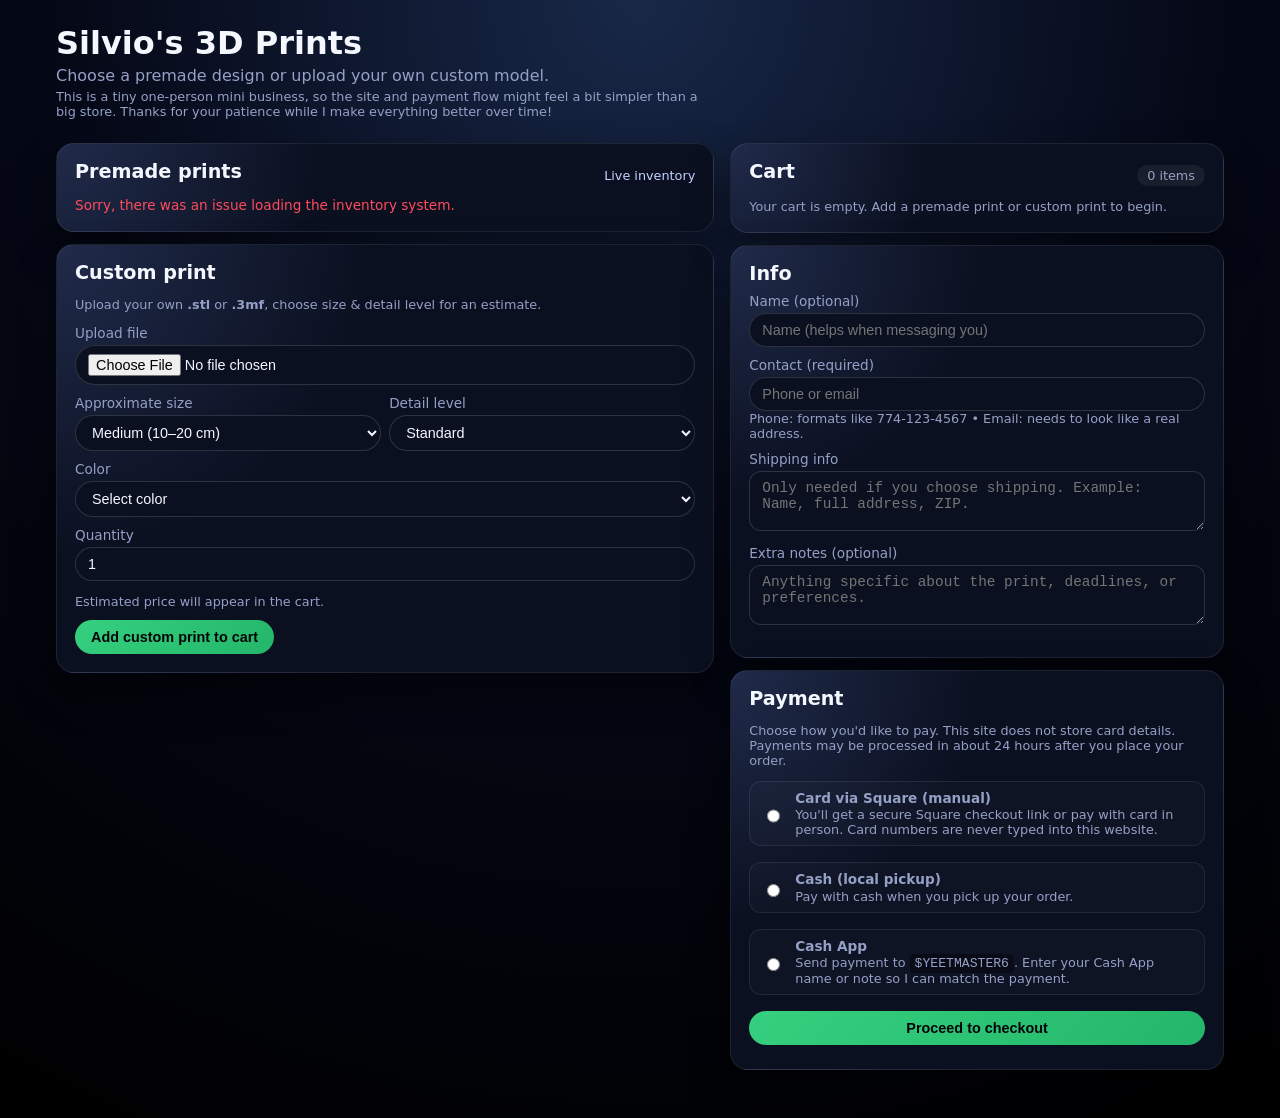
==== index.html @ 03b491e8 "Update index.html Removed card payment fields and related validation for name and contact. Updated p" ====
<!DOCTYPE html>
<html lang="en">
  <head>
    <meta charset="UTF-8" />
    <title>Silvio's 3D Prints</title>
    <meta name="viewport" content="width=device-width, initial-scale=1" />

    <style>
      :root {
        --bg: #050816;
        --bg-soft: #0b1020;
        --card: #0d1022;
        --card-soft: #151a32;
        --accent: #35d07f;
        --accent-soft: rgba(53, 208, 127, 0.15);
        --accent-strong: #24b66a;
        --danger: #ff4b5c;
        --danger-soft: rgba(255, 75, 92, 0.12);
        --text: #f5f7ff;
        --muted: #95a0c6;
        --border-soft: rgba(255, 255, 255, 0.08);
        --input-bg: #0b1020;
        --input-border: rgba(255, 255, 255, 0.14);
      }

      * {
        box-sizing: border-box;
      }

      body {
        margin: 0;
        font-family: system-ui, -apple-system, BlinkMacSystemFont, "Segoe UI",
          sans-serif;
        background: radial-gradient(circle at top, #182848 0, #050816 45%, #000 100%);
        color: var(--text);
        min-height: 100vh;
      }

      .page {
        max-width: 1200px;
        margin: 0 auto;
        padding: 24px 16px 48px;
      }

      header {
        margin-bottom: 24px;
      }

      header h1 {
        font-size: 2rem;
        margin: 0 0 4px;
      }

      header p {
        margin: 0;
        color: var(--muted);
      }

      .small-header {
        margin-top: 4px;
        max-width: 650px;
        font-size: 0.85rem;
      }

      .grid {
        display: grid;
        grid-template-columns: minmax(0, 2fr) minmax(0, 1.5fr);
        gap: 16px;
      }

      @media (max-width: 900px) {
        .grid {
          grid-template-columns: minmax(0, 1fr);
        }
      }

      .card {
        background: radial-gradient(circle at top left, #202b4a 0, #0b1020 40%);
        border-radius: 18px;
        padding: 16px 18px 18px;
        border: 1px solid var(--border-soft);
        box-shadow: 0 20px 40px rgba(0, 0, 0, 0.45);
      }

      h2 {
        margin: 0 0 8px;
        font-size: 1.2rem;
      }

      .section-title {
        margin: 12px 0 8px;
        font-size: 1.1rem;
      }

      .badge {
        display: inline-flex;
        align-items: center;
        padding: 3px 10px;
        border-radius: 999px;
        font-size: 0.7rem;
        font-weight: 600;
        letter-spacing: 0.04em;
        text-transform: uppercase;
      }

      .badge-available {
        background: rgba(39, 174, 96, 0.2);
        color: #2ecc71;
      }

      .badge-temp {
        background: rgba(241, 196, 15, 0.2);
        color: #f1c40f;
      }

      .badge-limited {
        background: rgba(155, 89, 182, 0.2);
        color: #e67eff;
      }

      .badge-unavailable {
        background: rgba(231, 76, 60, 0.2);
        color: #ff7675;
      }

      .badge-chip {
        background: rgba(255, 255, 255, 0.06);
        color: var(--muted);
      }

      .premade-list {
        display: grid;
        grid-template-columns: minmax(0, 1fr);
        gap: 12px;
      }

      .premade-card {
        background: linear-gradient(135deg, #10152a, #090d1b);
        border-radius: 16px;
        padding: 12px 14px 14px;
        border: 1px solid rgba(255, 255, 255, 0.08);
        display: grid;
        grid-template-columns: minmax(0, 1.4fr) minmax(0, 1.8fr);
        gap: 8px 16px;
      }

      @media (max-width: 700px) {
        .premade-card {
          grid-template-columns: minmax(0, 1fr);
        }
      }

      .premade-main h3 {
        margin: 0 0 4px;
      }

      .premade-price {
        font-weight: 600;
        margin-top: 2px;
      }

      .premade-note {
        font-size: 0.8rem;
        color: var(--muted);
        margin-top: 4px;
      }

      label {
        display: block;
        font-size: 0.85rem;
        margin-bottom: 4px;
        color: var(--muted);
      }

      select,
      input[type="text"],
      input[type="number"],
      input[type="file"],
      textarea {
        width: 100%;
        border-radius: 999px;
        border: 1px solid var(--input-border);
        background: var(--input-bg);
        color: var(--text);
        padding: 8px 12px;
        font-size: 0.9rem;
        outline: none;
      }

      textarea {
        border-radius: 12px;
        resize: vertical;
        min-height: 60px;
      }

      select:focus,
      input:focus,
      textarea:focus {
        border-color: var(--accent);
        box-shadow: 0 0 0 1px rgba(53, 208, 127, 0.5);
      }

      .field-row {
        margin-bottom: 10px;
      }

      .btn {
        border-radius: 999px;
        border: none;
        padding: 9px 16px;
        font-size: 0.9rem;
        font-weight: 600;
        cursor: pointer;
        display: inline-flex;
        align-items: center;
        justify-content: center;
      }

      .btn-primary {
        background: linear-gradient(135deg, var(--accent), var(--accent-strong));
        color: #020308;
      }

      .btn-primary:disabled {
        opacity: 0.4;
        cursor: default;
      }

      .btn-danger {
        background: var(--danger-soft);
        color: var(--danger);
      }

      .btn-ghost {
        background: transparent;
        color: var(--muted);
      }

      .btn-circle {
        width: 26px;
        height: 26px;
        border-radius: 999px;
        border: 1px solid rgba(255, 255, 255, 0.25);
        background: transparent;
        color: var(--text);
        font-size: 0.8rem;
        font-weight: 600;
        padding: 0;
      }

      .helper-text {
        font-size: 0.8rem;
        color: var(--muted);
      }

      .cart-card-header {
        display: flex;
        justify-content: space-between;
        align-items: center;
        margin-bottom: 8px;
      }

      .cart-count {
        font-size: 0.8rem;
        padding: 3px 10px;
        border-radius: 999px;
        background: rgba(255, 255, 255, 0.06);
        color: var(--muted);
      }

      .cart-items {
        margin-top: 4px;
        max-height: 260px;
        overflow-y: auto;
      }

      .cart-item {
        display: grid;
        grid-template-columns: minmax(0, 1.8fr) minmax(0, 1.1fr);
        gap: 4px 8px;
        padding: 6px 8px;
        border-radius: 10px;
        background: rgba(10, 16, 35, 0.8);
        margin-bottom: 6px;
      }

      .cart-item-title {
        font-size: 0.85rem;
        font-weight: 500;
      }

      .cart-item-sub {
        font-size: 0.78rem;
        color: var(--muted);
      }

      .cart-item-right {
        display: flex;
        align-items: center;
        justify-content: flex-end;
        gap: 6px;
      }

      .cart-item-price {
        font-size: 0.9rem;
        font-weight: 600;
      }

      .summary-row {
        display: flex;
        justify-content: space-between;
        margin-top: 4px;
        font-size: 0.85rem;
      }

      .summary-row.total {
        margin-top: 6px;
        font-weight: 600;
      }

      .summary-row.total span:last-child {
        font-size: 1rem;
      }

      .pill-select-group {
        display: flex;
        flex-direction: column;
        gap: 4px;
        margin-top: 4px;
      }

      .error-text {
        color: var(--danger);
        font-size: 0.85rem;
        margin-top: 6px;
      }

      .success-text {
        color: var(--accent);
        font-size: 0.85rem;
        margin-top: 6px;
      }

      .payment-options {
        display: flex;
        flex-direction: column;
        gap: 0.75rem;
        margin-top: 0.75rem;
      }

      .payment-option {
        display: flex;
        gap: 0.75rem;
        padding: 0.5rem 0.75rem;
        border-radius: 0.75rem;
        background: rgba(255, 255, 255, 0.02);
        border: 1px solid rgba(255, 255, 255, 0.08);
        cursor: pointer;
      }

      .payment-option input[type="radio"] {
        margin-top: 0.35rem;
      }

      .payment-label strong {
        display: block;
        margin-bottom: 0.1rem;
      }

      .cashapp-extra,
      .payment-extra {
        margin-top: 0.75rem;
      }

      .cashapp-extra.hidden,
      .payment-extra.hidden {
        display: none;
      }

      code {
        font-family: "SF Mono", ui-monospace, Menlo, Monaco, Consolas,
          "Liberation Mono", "Courier New", monospace;
        font-size: 0.82rem;
        padding: 2px 5px;
        border-radius: 4px;
        background: rgba(0, 0, 0, 0.4);
      }

      .two-col {
        display: grid;
        grid-template-columns: minmax(0, 1fr) minmax(0, 1fr);
        gap: 8px;
      }

      @media (max-width: 600px) {
        .two-col {
          grid-template-columns: minmax(0, 1fr);
        }
      }

      .live-inventory-note {
        font-size: 0.8rem;
        color: #c4d1ff;
      }
    </style>
  </head>
  <body>
    <div class="page">
      <header>
        <h1>Silvio's 3D Prints</h1>
        <p>Choose a premade design or upload your own custom model.</p>
        <p class="helper-text small-header">
          This is a tiny one-person mini business, so the site and payment flow
          might feel a bit simpler than a big store. Thanks for your patience
          while I make everything better over time!
        </p>
      </header>

      <div class="grid">
        <!-- LEFT: Premade + Custom -->
        <div>
          <section class="card">
            <div
              style="
                display: flex;
                justify-content: space-between;
                align-items: center;
                gap: 8px;
              "
            >
              <h2>Premade prints</h2>
              <span class="live-inventory-note">Live inventory</span>
            </div>
            <div id="premade-list" class="premade-list"></div>
            <div id="inventory-error" class="error-text" style="display: none">
              Sorry, there was an issue loading the inventory system.
            </div>
          </section>

          <section class="card" style="margin-top: 12px">
            <h2>Custom print</h2>
            <p class="helper-text">
              Upload your own <strong>.stl</strong> or <strong>.3mf</strong>,
              choose size &amp; detail level for an estimate.
            </p>

            <div class="field-row">
              <label for="custom-file">Upload file</label>
              <input type="file" id="custom-file" accept=".stl,.3mf" />
            </div>

            <div class="two-col">
              <div class="field-row">
                <label for="custom-size">Approximate size</label>
                <select id="custom-size">
                  <option value="small">Small (&lt; 10 cm)</option>
                  <option value="medium" selected>Medium (10–20 cm)</option>
                  <option value="large">Large (&gt; 20 cm)</option>
                </select>
              </div>
              <div class="field-row">
                <label for="custom-detail">Detail level</label>
                <select id="custom-detail">
                  <option value="standard" selected>Standard</option>
                  <option value="high">High</option>
                  <option value="ultra">Ultra</option>
                </select>
              </div>
            </div>

            <div class="field-row">
              <label for="custom-color">Color</label>
              <select id="custom-color">
                <option value="">Select color</option>
              </select>
            </div>

            <div class="field-row">
              <label for="custom-qty">Quantity</label>
              <input
                type="number"
                id="custom-qty"
                min="1"
                step="1"
                value="1"
              />
            </div>

            <div class="field-row">
              <span class="helper-text" id="custom-estimate-text">
                Estimated price will appear in the cart.
              </span>
            </div>

            <button id="add-custom-btn" class="btn btn-primary">
              Add custom print to cart
            </button>
          </section>
        </div>

        <!-- RIGHT: Cart + Info + Payment -->
        <div>
          <section class="card" id="cart-card">
            <div class="cart-card-header">
              <h2>Cart</h2>
              <span class="cart-count" id="cart-count">0 items</span>
            </div>

            <div id="cart-items" class="cart-items"></div>

            <div id="empty-cart-note" class="helper-text">
              Your cart is empty. Add a premade print or custom print to begin.
            </div>

            <div id="cart-summary" style="margin-top: 8px; display: none">
              <div class="summary-row">
                <span>Items subtotal</span>
                <span id="items-subtotal">$0.00</span>
              </div>

              <div class="summary-row">
                <span>Shipping estimate</span>
                <span id="shipping-estimate">$0.00</span>
              </div>

              <div class="summary-row">
                <span>Expedite fee</span>
                <span id="expedite-fee">$0.00</span>
              </div>

              <div class="summary-row total">
                <span>Total estimate</span>
                <span id="grand-total">$0.00</span>
              </div>

              <div class="pill-select-group" style="margin-top: 10px">
                <label for="shipping-choice">Shipping / pickup</label>
                <select id="shipping-choice">
                  <option value="pickup" selected>
                    Local pickup (no shipping fee)
                  </option>
                  <option value="standard">Standard shipping (estimate)</option>
                </select>

                <label for="expedite-choice" style="margin-top: 4px">
                  Expedite option
                </label>
                <select id="expedite-choice">
                  <option value="none" selected>No expedite</option>
                  <option value="priority">Priority (quicker queue)</option>
                  <option value="rush">Rush order (printed first)</option>
                </select>
              </div>
            </div>
          </section>

          <section class="card" style="margin-top: 12px" id="info-section">
            <h2>Info</h2>

            <div class="field-row">
              <label for="customer-name">Name (optional)</label>
              <input
                type="text"
                id="customer-name"
                placeholder="Name (helps when messaging you)"
              />
            </div>

            <div class="field-row">
              <label for="customer-contact">Contact (required)</label>
              <input
                type="text"
                id="customer-contact"
                placeholder="Phone or email"
              />
              <div class="helper-text">
                Phone: formats like 774-123-4567 • Email: needs to look like a
                real address.
              </div>
            </div>

            <div class="field-row">
              <label for="shipping-info">Shipping info</label>
              <textarea
                id="shipping-info"
                placeholder="Only needed if you choose shipping. Example: Name, full address, ZIP."
              ></textarea>
            </div>

            <div class="field-row">
              <label for="extra-notes">Extra notes (optional)</label>
              <textarea
                id="extra-notes"
                placeholder="Anything specific about the print, deadlines, or preferences."
              ></textarea>
            </div>
          </section>

          <section class="card" style="margin-top: 12px" id="payment-section">
            <h2>Payment</h2>
            <p class="helper-text">
              Choose how you'd like to pay. This site does not store card
              details. Payments may be processed in about 24 hours after you
              place your order.
            </p>

            <div class="payment-options">
              <label class="payment-option">
                <input type="radio" name="payment-method" value="card" />
                <div class="payment-label">
                  <strong>Card via Square (manual)</strong>
                  <div class="helper-text">
                    You'll get a secure Square checkout link or pay with card in
                    person. Card numbers are never typed into this website.
                  </div>
                </div>
              </label>

              <label class="payment-option">
                <input type="radio" name="payment-method" value="cash" />
                <div class="payment-label">
                  <strong>Cash (local pickup)</strong>
                  <div class="helper-text">
                    Pay with cash when you pick up your order.
                  </div>
                </div>
              </label>

              <label class="payment-option">
                <input type="radio" name="payment-method" value="cashapp" />
                <div class="payment-label">
                  <strong>Cash App</strong>
                  <div class="helper-text">
                    Send payment to <code id="cashapp-tag-display">$CashApp</code>.
                    Enter your Cash App name or note so I can match the
                    payment.
                  </div>
                </div>
              </label>
            </div>

            <div id="cashapp-extra" class="cashapp-extra hidden">
              <label>
                Cash App name / note
                <input
                  type="text"
                  id="cashapp-reference"
                  placeholder="@username or payment note"
                />
              </label>
            </div>

            <button
              id="submit-order-btn"
              class="btn btn-primary"
              style="margin-top: 12px; width: 100%"
            >
              Proceed to checkout
            </button>

            <div id="submit-message" class="helper-text" style="margin-top: 6px">
            </div>
          </section>
        </div>
      </div>
    </div>

    <script>
      // ---------- GLOBALS ----------
      let SHEET_ID = "";
      let INVENTORY_SHEET_NAME = "";
      let COLORS_SHEET_NAME = "";
      let ORDER_WEBHOOK_URL = "";
      let HISTORY_WEBHOOK_URL = "";
      let STOCK_WEBAPP_URL = "";
      let CASHAPP_TAG = "";

      let colorsData = [];
      let inventoryData = [];
      let cart = [];

      // Order counter per day
      function getTodayKey() {
        const d = new Date();
        const y = d.getFullYear();
        const m = String(d.getMonth() + 1).padStart(2, "0");
        const day = String(d.getDate()).padStart(2, "0");
        return `${y}${m}${day}`;
      }

      function nextOrderNumber() {
        const todayKey = getTodayKey();
        const stored = JSON.parse(
          localStorage.getItem("order_counter_state") || "{}"
        );
        let counter = 0;
        if (stored.date === todayKey) {
          counter = stored.counter || 0;
        }
        counter += 1;
        localStorage.setItem(
          "order_counter_state",
          JSON.stringify({ date: todayKey, counter })
        );
        return `${todayKey}-${String(counter).padStart(3, "0")}`;
      }

      // ---------- HELPERS ----------

      function formatCurrency(amount) {
        return `$${amount.toFixed(2)}`;
      }

      function normalizeStatus(str) {
        if (!str) return "";
        return String(str).trim().toLowerCase();
      }

      function parseSheetJSON(text) {
        const json = JSON.parse(
          text.substring(text.indexOf("{"), text.lastIndexOf("}") + 1)
        );
        return json.table.rows;
      }

      function safeNumber(v) {
        if (v == null || v === "") return null;
        const n = Number(v);
        return Number.isFinite(n) ? n : null;
      }

      // ---------- CONFIG / SHEET LOADING ----------

      async function loadConfig() {
        try {
          const res = await fetch("config.json", { cache: "no-cache" });
          if (!res.ok) throw new Error("config fetch failed");
          const cfg = await res.json();

          SHEET_ID = cfg.SHEET_ID;
          INVENTORY_SHEET_NAME = cfg.INVENTORY_SHEET_NAME;
          COLORS_SHEET_NAME = cfg.COLORS_SHEET_NAME;
          ORDER_WEBHOOK_URL = cfg.ORDER_WEBHOOK_URL;
          HISTORY_WEBHOOK_URL = cfg.HISTORY_WEBHOOK_URL;
          STOCK_WEBAPP_URL = cfg.STOCK_WEBAPP_URL || "";
          CASHAPP_TAG = cfg.CASHAPP_TAG || "$CashApp";

          const cashTagEl = document.getElementById("cashapp-tag-display");
          if (cashTagEl) cashTagEl.textContent = CASHAPP_TAG;

          console.log("Config loaded.");
        } catch (err) {
          console.error("Error loading config.json", err);
        }
      }

      async function loadColors() {
        if (!SHEET_ID || !COLORS_SHEET_NAME) return;
        try {
          const url =
            "https://docs.google.com/spreadsheets/d/" +
            encodeURIComponent(SHEET_ID) +
            "/gviz/tq?tqx=out:json&sheet=" +
            encodeURIComponent(COLORS_SHEET_NAME);

          const res = await fetch(url);
          if (!res.ok) throw new Error("colors fetch failed");
          const text = await res.text();
          const rows = parseSheetJSON(text);

          const mapped = rows
            .map((r) => {
              const c = r.c || [];
              const name = c[0]?.v ? String(c[0].v).trim() : "";
              const status = c[1]?.v ? String(c[1].v).trim() : "";
              if (!name) return null;
              const normStatus = normalizeStatus(status);
              return {
                name,
                status,
                normStatus,
              };
            })
            .filter(Boolean);

          colorsData = mapped;

          console.log("Colors from sheet:", colorsData);
        } catch (err) {
          console.error("Error loading colors sheet", err);
          colorsData = [];
        }
      }

      async function loadInventory() {
        const inventoryError = document.getElementById("inventory-error");
        if (!SHEET_ID || !INVENTORY_SHEET_NAME) return;
        try {
          inventoryError.style.display = "none";

          const url =
            "https://docs.google.com/spreadsheets/d/" +
            encodeURIComponent(SHEET_ID) +
            "/gviz/tq?tqx=out:json&sheet=" +
            encodeURIComponent(INVENTORY_SHEET_NAME);

          const res = await fetch(url);
          if (!res.ok) throw new Error("inventory fetch failed");
          const text = await res.text();
          const rows = parseSheetJSON(text);

          const mapped = rows
            .map((r) => {
              const c = r.c || [];
              const name = c[0]?.v ? String(c[0].v).trim() : "";
              const priceRaw = c[1]?.v;
              const stockRaw = c[2]?.v;
              const statusRaw = c[3]?.v ? String(c[3].v).trim() : "";
              const notes = c[4]?.v ? String(c[4].v).trim() : "";

              if (!name || priceRaw === null || priceRaw === "") {
                return null;
              }

              const price = Number(priceRaw) || 0;
              const stock = safeNumber(stockRaw);
              const statusNorm = normalizeStatus(statusRaw);

              if (statusNorm === "offshelf") return null;

              const isLimited = statusNorm === "limited";
              if (isLimited && (stock === null || stock <= 0)) {
                return null;
              }

              let availability = "available";
              if (statusNorm === "temporarily unavailable") {
                availability = "temp";
              } else if (statusNorm === "sold out") {
                availability = "unavailable";
              } else if (isLimited) {
                availability = "limited";
              }

              return {
                name,
                price,
                stock,
                status: statusRaw,
                statusNorm,
                notes,
                availability,
                isLimited,
              };
            })
            .filter(Boolean);

          inventoryData = mapped;
          console.log("Inventory from sheet:", inventoryData);

          renderPremadeCards();
        } catch (err) {
          console.error("Error loading inventory sheet", err);
          inventoryError.style.display = "block";
        }
      }

      // ---------- BUILD UI ----------

      function getBaseColorsForPremade() {
        return colorsData.filter((c) => {
          const nameNorm = c.name.trim().toLowerCase();
          if (nameNorm === "premade") return false;
          const s = c.normStatus;
          if (s === "offshelf") return false;
          return true;
        });
      }

      function getBaseColorsForCustom() {
        return colorsData.filter((c) => {
          const nameNorm = c.name.trim().toLowerCase();
          if (nameNorm === "premade") return false;
          const s = c.normStatus;
          if (s === "offshelf" || s === "sold out" || s === "unavailable")
            return false;
          return true;
        });
      }

      function renderPremadeCards() {
        const listEl = document.getElementById("premade-list");
        listEl.innerHTML = "";

        const baseColors = getBaseColorsForPremade();

        if (!inventoryData.length) {
          listEl.innerHTML =
            '<div class="helper-text">No premade items are configured yet.</div>';
          return;
        }

        inventoryData.forEach((item, index) => {
          const card = document.createElement("div");
          card.className = "premade-card";

          const left = document.createElement("div");
          left.className = "premade-main";

          const title = document.createElement("h3");
          title.textContent = item.name;
          left.appendChild(title);

          const priceEl = document.createElement("div");
          priceEl.className = "premade-price";
          priceEl.textContent = formatCurrency(item.price);
          left.appendChild(priceEl);

          const statusWrap = document.createElement("div");
          statusWrap.style.marginTop = "4px";

          const badge = document.createElement("span");
          badge.className = "badge";

          if (item.availability === "available") {
            badge.classList.add("badge-available");
            badge.textContent = "Available";
          } else if (item.availability === "temp") {
            badge.classList.add("badge-temp");
            badge.textContent = "Temporarily unavailable";
          } else if (item.availability === "limited") {
            badge.classList.add("badge-limited");
            if (item.stock != null) {
              badge.textContent = `Limited (${item.stock} in stock)`;
            } else {
              badge.textContent = "Limited";
            }
          } else {
            badge.classList.add("badge-unavailable");
            badge.textContent = "Unavailable";
          }

          statusWrap.appendChild(badge);
          left.appendChild(statusWrap);

          if (item.notes) {
            const note = document.createElement("div");
            note.className = "premade-note";
            note.textContent = item.notes;
            left.appendChild(note);
          }

          const right = document.createElement("div");

          const colorRow = document.createElement("div");
          colorRow.className = "field-row";
          const colorLabel = document.createElement("label");
          colorLabel.textContent = "Color";
          colorRow.appendChild(colorLabel);

          let colorSelect;

          if (item.isLimited) {
            colorSelect = document.createElement("select");
            colorSelect.disabled = true;
            const opt = document.createElement("option");
            opt.value = "Premade";
            opt.textContent = "Premade only";
            colorSelect.appendChild(opt);
          } else {
            colorSelect = document.createElement("select");
            const placeholder = document.createElement("option");
            placeholder.value = "";
            placeholder.textContent = "Select color";
            colorSelect.appendChild(placeholder);

            baseColors.forEach((c) => {
              const o = document.createElement("option");
              o.value = c.name;
              const norm = c.normStatus;
              let label = c.name;

              if (norm === "temporarily unavailable") {
                label += " (temp unavailable)";
              } else if (norm === "being resupplied") {
                label += " (being resupplied)";
              }

              o.textContent = label;

              if (
                norm === "sold out" ||
                norm === "unavailable" ||
                norm === "temporarily unavailable"
              ) {
                o.disabled = true;
              }

              colorSelect.appendChild(o);
            });
          }

          colorSelect.id = `premade-color-${index}`;
          colorRow.appendChild(colorSelect);
          right.appendChild(colorRow);

          const qtyRow = document.createElement("div");
          qtyRow.className = "field-row";
          const qtyLabel = document.createElement("label");
          qtyLabel.textContent = "Quantity";
          qtyRow.appendChild(qtyLabel);

          const qtyInput = document.createElement("input");
          qtyInput.type = "number";
          qtyInput.min = "1";
          qtyInput.step = "1";
          qtyInput.value = "1";
          qtyInput.id = `premade-qty-${index}`;

          qtyRow.appendChild(qtyInput);
          right.appendChild(qtyRow);

          const btnRow = document.createElement("div");
          const btn = document.createElement("button");
          btn.textContent = "Add to cart";
          btn.className = "btn btn-primary";
          btn.style.width = "100%";

          if (item.availability !== "available" && !item.isLimited) {
            btn.disabled = true;
            btn.textContent = "Unavailable";
          } else if (item.availability !== "available" && item.isLimited) {
            btn.disabled = true;
            btn.textContent = "Unavailable";
          }

          btn.addEventListener("click", () => {
            const qtyVal = Math.max(1, Number(qtyInput.value) || 1);

            let color = "Premade";
            if (!item.isLimited) {
              color = colorSelect.value || "";
              if (!color) {
                showSubmitMessage(
                  "Please choose a color for that item.",
                  true
                );
                return;
              }
            }

            addToCart(
              {
                name: item.name,
                mode: "Premade",
                color,
                price: item.price,
                maxStock: item.isLimited ? item.stock : null,
              },
              qtyVal
            );
          });

          btnRow.appendChild(btn);
          right.appendChild(btnRow);

          card.appendChild(left);
          card.appendChild(right);
          listEl.appendChild(card);
        });

        // custom colors
        const customColorSelect = document.getElementById("custom-color");
        customColorSelect.innerHTML =
          '<option value="">Select color</option>';
        getBaseColorsForCustom().forEach((c) => {
          const o = document.createElement("option");
          o.value = c.name;
          o.textContent = c.name;
          customColorSelect.appendChild(o);
        });
      }

      // ---------- CART ----------

      function addToCart(itemBase, qty) {
        qty = Math.max(1, Number(qty) || 1);

        if (itemBase.maxStock != null) {
          const existingQty = cart
            .filter(
              (c) =>
                c.name === itemBase.name &&
                c.mode === itemBase.mode &&
                c.color === itemBase.color
            )
            .reduce((sum, c) => sum + c.quantity, 0);
          const remaining = itemBase.maxStock - existingQty;
          if (remaining <= 0) {
            showSubmitMessage(
              `Sorry, "${itemBase.name}" is sold out for premade stock.`,
              true
            );
            return;
          }
          if (qty > remaining) {
            qty = remaining;
          }
        }

        const existing = cart.find(
          (c) =>
            c.name === itemBase.name &&
            c.mode === itemBase.mode &&
            c.color === itemBase.color
        );

        if (existing) {
          let newQty = existing.quantity + qty;
          if (itemBase.maxStock != null && newQty > itemBase.maxStock) {
            newQty = itemBase.maxStock;
          }
          existing.quantity = newQty;
        } else {
          cart.push({
            name: itemBase.name,
            mode: itemBase.mode,
            color: itemBase.color,
            unitPrice: itemBase.price,
            quantity: qty,
            maxStock: itemBase.maxStock,
          });
        }

        renderCart();
        showSubmitMessage("", false);
      }

      function renderCart() {
        const itemsEl = document.getElementById("cart-items");
        const countEl = document.getElementById("cart-count");
        const emptyNote = document.getElementById("empty-cart-note");
        const summaryEl = document.getElementById("cart-summary");

        itemsEl.innerHTML = "";

        if (!cart.length) {
          countEl.textContent = "0 items";
          emptyNote.style.display = "block";
          summaryEl.style.display = "none";
          updateTotals();
          return;
        }

        emptyNote.style.display = "none";
        summaryEl.style.display = "block";

        let totalItems = 0;

        cart.forEach((item, idx) => {
          totalItems += item.quantity;

          const row = document.createElement("div");
          row.className = "cart-item";

          const left = document.createElement("div");
          const title = document.createElement("div");
          title.className = "cart-item-title";
          title.textContent = item.name;

          const sub = document.createElement("div");
          sub.className = "cart-item-sub";
          sub.textContent = `${item.mode || "Premade"} / ${
            item.color || "N/A"
          }`;

          left.appendChild(title);
          left.appendChild(sub);

          const right = document.createElement("div");
          right.className = "cart-item-right";

          const minusBtn = document.createElement("button");
          minusBtn.className = "btn-circle";
          minusBtn.textContent = "–";
          minusBtn.addEventListener("click", () => {
            if (item.quantity > 1) {
              item.quantity -= 1;
            }
            renderCart();
          });

          const qty = document.createElement("span");
          qty.textContent = item.quantity;

          const plusBtn = document.createElement("button");
          plusBtn.className = "btn-circle";
          plusBtn.textContent = "+";
          plusBtn.addEventListener("click", () => {
            let newQty = item.quantity + 1;
            if (item.maxStock != null && newQty > item.maxStock) {
              newQty = item.maxStock;
            }
            item.quantity = newQty;
            renderCart();
          });

          const price = document.createElement("div");
          price.className = "cart-item-price";
          const subtotal = item.unitPrice * item.quantity;
          price.textContent = formatCurrency(subtotal);

          const removeBtn = document.createElement("button");
          removeBtn.className = "btn btn-danger";
          removeBtn.textContent = "Remove";
          removeBtn.addEventListener("click", () => {
            cart.splice(idx, 1);
            renderCart();
          });

          right.appendChild(minusBtn);
          right.appendChild(qty);
          right.appendChild(plusBtn);
          right.appendChild(price);
          right.appendChild(removeBtn);

          row.appendChild(left);
          row.appendChild(right);

          itemsEl.appendChild(row);
        });

        countEl.textContent =
          totalItems === 1 ? "1 item" : `${totalItems} items`;

        updateTotals();
      }

      function getShippingEstimate(itemsSubtotal, shippingChoice) {
        if (shippingChoice === "pickup") return 0;
        if (itemsSubtotal <= 10) return 6.0;
        if (itemsSubtotal <= 40) return 9.0;
        return 14.0;
      }

      function getExpediteFee(itemsSubtotal, expediteChoice) {
        if (expediteChoice === "priority") {
          return Math.max(5, itemsSubtotal * 0.1);
        }
        if (expediteChoice === "rush") {
          return Math.max(10, itemsSubtotal * 0.18);
        }
        return 0;
      }

      function updateTotals() {
        const itemsSubtotalEl = document.getElementById("items-subtotal");
        const shippingEl = document.getElementById("shipping-estimate");
        const expediteEl = document.getElementById("expedite-fee");
        const grandEl = document.getElementById("grand-total");

        const shippingChoice = document.getElementById("shipping-choice").value;
        const expediteChoice = document.getElementById("expedite-choice").value;

        let itemsSubtotal = 0;
        cart.forEach((item) => {
          itemsSubtotal += item.unitPrice * item.quantity;
        });

        const shippingEstimate = getShippingEstimate(
          itemsSubtotal,
          shippingChoice
        );
        const expediteFee = getExpediteFee(itemsSubtotal, expediteChoice);
        const grandTotal = itemsSubtotal + shippingEstimate + expediteFee;

        itemsSubtotalEl.textContent = formatCurrency(itemsSubtotal);
        shippingEl.textContent = formatCurrency(shippingEstimate);
        expediteEl.textContent = formatCurrency(expediteFee);
        grandEl.textContent = formatCurrency(grandTotal);
      }

      // ---------- CONTACT + PAYMENT VALIDATION ----------

      function isValidEmail(value) {
        const trimmed = value.trim();
        if (!trimmed.includes("@") || !trimmed.includes(".")) return false;
        if (trimmed.length < 6) return false;
        if (trimmed.startsWith("@")) return false;
        const re = /^[^\s@]+@[^\s@]+\.[^\s@]+$/;
        return re.test(trimmed.toLowerCase());
      }

      function isValidPhone(value) {
        const digits = value.replace(/\D/g, "");
        if (digits.length < 10 || digits.length > 11) return false;
        const forbidden = ["0000000000", "1111111111", "1234567890"];
        if (forbidden.includes(digits.slice(-10))) return false;
        return true;
      }

      function formatPhonePretty(value) {
        const digits = value.replace(/\D/g, "").slice(-10);
        if (digits.length !== 10) return value;
        const area = digits.slice(0, 3);
        const mid = digits.slice(3, 6);
        const last = digits.slice(6);
        return `(${area})-${mid}-${last}`;
      }

      function getSelectedPayment() {
        const selected = document.querySelector(
          'input[name="payment-method"]:checked'
        );
        if (!selected) return null;

        let text;
        if (selected.value === "card") {
          text = "Card via Square (manual)";
        } else if (selected.value === "cash") {
          text = "Cash (local pickup)";
        } else if (selected.value === "cashapp") {
          const ref = document
            .getElementById("cashapp-reference")
            .value.trim();
          text =
            "Cash App to " +
            CASHAPP_TAG +
            (ref ? ` (ref: ${ref})` : "");
        } else {
          text = selected.value;
        }

        return { value: selected.value, text };
      }

      function showSubmitMessage(msg, isError) {
        const el = document.getElementById("submit-message");
        if (!msg) {
          el.textContent = "";
          el.className = "helper-text";
          return;
        }
        el.textContent = msg;
        el.className = isError ? "error-text" : "success-text";
      }

      // ---------- ORDER SUBMISSION ----------

      async function sendOrderWebhook(content) {
        const payload = { content };

        async function send(url) {
          if (!url) return;
          try {
            const res = await fetch(url, {
              method: "POST",
              headers: { "Content-Type": "application/json" },
              body: JSON.stringify(payload),
            });
            if (!res.ok) {
              console.error("Webhook failed", url, await res.text());
            }
          } catch (err) {
            console.error("Webhook error", url, err);
          }
        }

        await Promise.all([
          send(ORDER_WEBHOOK_URL),
          send(HISTORY_WEBHOOK_URL),
        ]);
      }

      async function sendStockUpdateToAppsScript(stockItems) {
        if (!STOCK_WEBAPP_URL || !Array.isArray(stockItems) || !stockItems.length) {
          return;
        }
        try {
          await fetch(STOCK_WEBAPP_URL, {
            method: "POST",
            mode: "no-cors",
            body: JSON.stringify({ items: stockItems }),
          });
          console.log("[STOCK WEBAPP] Stock update sent", stockItems);
        } catch (err) {
          console.error("[STOCK WEBAPP ERROR] Failed to send stock update", err);
        }
      }

      async function handleSubmitOrder() {
        if (!cart.length) {
          showSubmitMessage("Your cart is empty.", true);
          return;
        }

        const nameInput = document.getElementById("customer-name");
        const contactInput = document.getElementById("customer-contact");
        const shippingInfoInput = document.getElementById("shipping-info");
        const notesInput = document.getElementById("extra-notes");

        const shippingChoice = document.getElementById("shipping-choice").value;
        const expediteChoice = document.getElementById("expedite-choice").value;

        let contact = contactInput.value.trim();
        if (!contact) {
          showSubmitMessage("Contact info is required (phone or email).", true);
          return;
        }

        let isEmail = isValidEmail(contact);
        let isPhone = isValidPhone(contact);

        if (!isEmail && !isPhone) {
          showSubmitMessage(
            "Contact must be a real-looking email or phone number.",
            true
          );
          return;
        }

        if (isPhone) {
          contact = formatPhonePretty(contact);
          contactInput.value = contact;
        }

        const nameText = nameInput.value.trim();

        const payment = getSelectedPayment();
        if (!payment) {
          showSubmitMessage("Please choose a payment method.", true);
          return;
        }

        if (payment.value === "card" && !nameText) {
          showSubmitMessage(
            "Name is required for card payments (for the Square invoice).",
            true
          );
          return;
        }

        if (shippingChoice === "standard") {
          const shippingText = shippingInfoInput.value.trim();
          if (!shippingText) {
            showSubmitMessage(
              "Please provide shipping info for shipping orders.",
              true
            );
            return;
          }
        }

        const cashappRefInput = document.getElementById("cashapp-reference");
        let cashappRef = cashappRefInput.value.trim();

        if (payment.value === "cashapp") {
          if (!cashappRef) {
            showSubmitMessage(
              "Please enter your Cash App name or a payment note.",
              true
            );
            return;
          }
        }

        const orderId = nextOrderNumber();

        let itemsSubtotal = 0;
        cart.forEach((item) => {
          itemsSubtotal += item.unitPrice * item.quantity;
        });
        const shippingEstimate = getShippingEstimate(
          itemsSubtotal,
          shippingChoice
        );
        const expediteFee = getExpediteFee(itemsSubtotal, expediteChoice);
        const grandTotal = itemsSubtotal + shippingEstimate + expediteFee;

        const stockItems = cart
          .filter((item) => item.mode === "Premade" && item.maxStock != null)
          .map((item) => ({
            name: item.name,
            qty: item.quantity,
          }));

        const lines = [];
        lines.push(`**New order #${orderId}**`);
        lines.push("");
        lines.push("**Items:**");
        cart.forEach((item) => {
          const subtotal = item.unitPrice * item.quantity;
          lines.push(
            `• ${item.name} (${item.mode} / ${item.color || "N/A"}) x${
              item.quantity
            } — ${formatCurrency(subtotal)}`
          );
        });
        lines.push("");
        lines.push(`Items subtotal: ${formatCurrency(itemsSubtotal)}`);
        lines.push(`Shipping estimate: ${formatCurrency(shippingEstimate)}`);
        lines.push(`Expedite fee: ${formatCurrency(expediteFee)}`);
        lines.push(`**Total estimate: ${formatCurrency(grandTotal)}**`);
        lines.push("");

        const shipText = shippingInfoInput.value.trim();
        const notesText = notesInput.value.trim();

        lines.push(`**Contact:** ${contact}`);
        if (nameText) lines.push(`**Name:** ${nameText}`);
        if (shippingChoice === "pickup") {
          lines.push("**Shipping:** Local pickup");
        } else if (shipText) {
          lines.push(`**Shipping:** ${shipText}`);
        }
        if (notesText) lines.push(`**Notes:** ${notesText}`);

        if (payment.value === "card") {
          lines.push(
            `**Payment:** Card via Square (manual) — Name: ${nameText}; Contact for Square link: ${contact}`
          );
        } else if (payment.value === "cash") {
          lines.push("**Payment:** Cash (local pickup)");
        } else if (payment.value === "cashapp") {
          lines.push(
            `**Payment:** Cash App to ${CASHAPP_TAG} — reference: ${cashappRef}`
          );
        } else {
          lines.push(`**Payment:** ${payment.text}`);
        }

        const summary = lines.join("\n");

        showSubmitMessage("Submitting order…", false);
        document.getElementById("submit-order-btn").disabled = true;

        try {
          await sendOrderWebhook(summary);
          await sendStockUpdateToAppsScript(stockItems);

          showSubmitMessage("Order submitted.", false);

          cart = [];
          renderCart();

          nameInput.value = "";
          shippingInfoInput.value = "";
          notesInput.value = "";
          cashappRefInput.value = "";
          document
            .querySelectorAll('input[name="payment-method"]')
            .forEach((r) => (r.checked = false));
          document
            .getElementById("cashapp-extra")
            .classList.add("hidden");
        } catch (err) {
          console.error("Submit error", err);
          showSubmitMessage(
            "Sorry, there was an error submitting your order.",
            true
          );
        } finally {
          document.getElementById("submit-order-btn").disabled = false;
        }
      }

      // ---------- INIT ----------

      async function init() {
        await loadConfig();
        await loadColors();
        await loadInventory();

        const paymentRadios = document.querySelectorAll(
          'input[name="payment-method"]'
        );
        const cashappExtra = document.getElementById("cashapp-extra");
        const cashappRefInput = document.getElementById("cashapp-reference");

        paymentRadios.forEach((radio) => {
          radio.addEventListener("change", () => {
            if (!radio.checked) return;

            if (radio.value === "cashapp") {
              cashappExtra.classList.remove("hidden");
            } else {
              cashappExtra.classList.add("hidden");
              cashappRefInput.value = "";
            }
          });
        });

        document
          .getElementById("shipping-choice")
          .addEventListener("change", updateTotals);
        document
          .getElementById("expedite-choice")
          .addEventListener("change", updateTotals);

        document
          .getElementById("add-custom-btn")
          .addEventListener("click", () => {
            const fileInput = document.getElementById("custom-file");
            const sizeSelect = document.getElementById("custom-size");
            const detailSelect = document.getElementById("custom-detail");
            const colorSelect = document.getElementById("custom-color");
            const qtyInput = document.getElementById("custom-qty");

            const file = fileInput.files[0];
            if (!file) {
              showSubmitMessage(
                "Please upload a file for custom prints.",
                true
              );
              return;
            }

            const color = colorSelect.value;
            if (!color) {
              showSubmitMessage(
                "Please choose a color for the custom print.",
                true
              );
              return;
            }

            let qty = Math.max(1, Number(qtyInput.value) || 1);

            let basePrice = 5;
            const size = sizeSelect.value;
            const detail = detailSelect.value;

            if (size === "medium") basePrice += 3;
            if (size === "large") basePrice += 7;

            if (detail === "high") basePrice += 2;
            if (detail === "ultra") basePrice += 5;

            const estPrice = basePrice;

            addToCart(
              {
                name: file.name,
                mode: "Custom",
                color,
                price: estPrice,
                maxStock: null,
              },
              qty
            );

            document.getElementById("custom-estimate-text").textContent =
              "Custom print estimate added to cart.";
          });

        document
          .getElementById("submit-order-btn")
          .addEventListener("click", (e) => {
            e.preventDefault();
            handleSubmitOrder();
          });

        setInterval(() => {
          loadConfig();
          loadColors();
          loadInventory();
        }, 30000);
      }

      window.addEventListener("DOMContentLoaded", init);
    </script>
  </body>
</html>
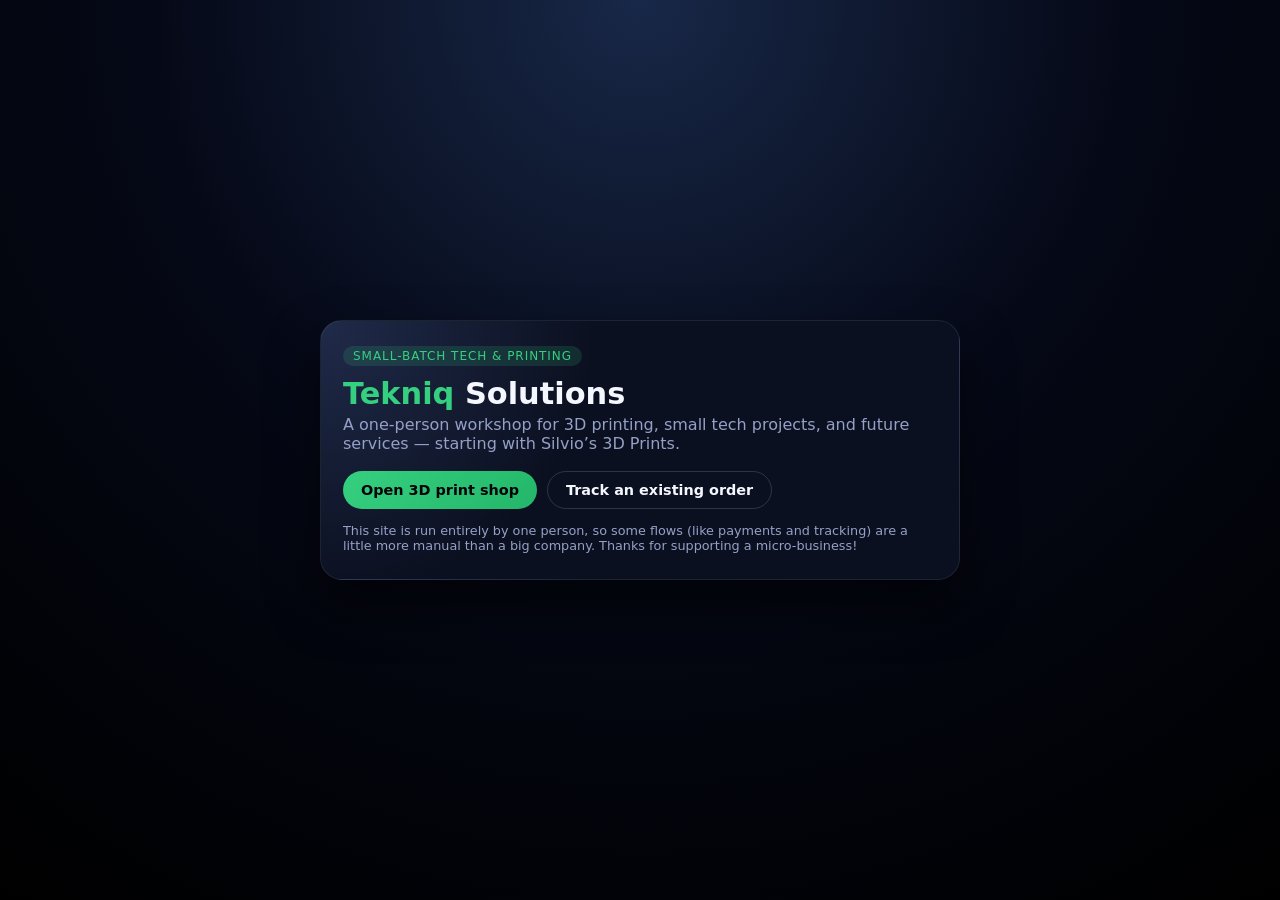
==== commit 0ad972d2: "Update index.html" ====
--- a/index.html
+++ b/index.html
@@ -2,25 +2,17 @@
 <html lang="en">
   <head>
     <meta charset="UTF-8" />
-    <title>Silvio's 3D Prints</title>
+    <title>Tekniq Solutions</title>
     <meta name="viewport" content="width=device-width, initial-scale=1" />
-
     <style>
       :root {
         --bg: #050816;
-        --bg-soft: #0b1020;
         --card: #0d1022;
-        --card-soft: #151a32;
         --accent: #35d07f;
         --accent-soft: rgba(53, 208, 127, 0.15);
-        --accent-strong: #24b66a;
-        --danger: #ff4b5c;
-        --danger-soft: rgba(255, 75, 92, 0.12);
         --text: #f5f7ff;
         --muted: #95a0c6;
         --border-soft: rgba(255, 255, 255, 0.08);
-        --input-bg: #0b1020;
-        --input-border: rgba(255, 255, 255, 0.14);
       }
 
       * {
@@ -34,1640 +26,110 @@
         background: radial-gradient(circle at top, #182848 0, #050816 45%, #000 100%);
         color: var(--text);
         min-height: 100vh;
+        display: flex;
+        align-items: center;
+        justify-content: center;
+        padding: 24px 16px;
       }
 
-      .page {
-        max-width: 1200px;
-        margin: 0 auto;
-        padding: 24px 16px 48px;
+      .shell {
+        max-width: 640px;
+        width: 100%;
+        background: radial-gradient(circle at top left, #202b4a 0, #0b1020 40%);
+        border-radius: 22px;
+        padding: 24px 22px 26px;
+        border: 1px solid var(--border-soft);
+        box-shadow: 0 24px 50px rgba(0, 0, 0, 0.5);
       }
 
-      header {
-        margin-bottom: 24px;
+      h1 {
+        margin: 0 0 4px;
+        font-size: 1.9rem;
       }
 
-      header h1 {
-        font-size: 2rem;
-        margin: 0 0 4px;
+      h1 span {
+        color: var(--accent);
       }
 
-      header p {
+      p {
         margin: 0;
-        color: var(--muted);
       }
 
-      .small-header {
+      .subtitle {
+        color: var(--muted);
         margin-top: 4px;
-        max-width: 650px;
-        font-size: 0.85rem;
       }
 
-      .grid {
-        display: grid;
-        grid-template-columns: minmax(0, 2fr) minmax(0, 1.5fr);
-        gap: 16px;
-      }
-
-      @media (max-width: 900px) {
-        .grid {
-          grid-template-columns: minmax(0, 1fr);
-        }
-      }
-
-      .card {
-        background: radial-gradient(circle at top left, #202b4a 0, #0b1020 40%);
-        border-radius: 18px;
-        padding: 16px 18px 18px;
-        border: 1px solid var(--border-soft);
-        box-shadow: 0 20px 40px rgba(0, 0, 0, 0.45);
-      }
-
-      h2 {
-        margin: 0 0 8px;
-        font-size: 1.2rem;
-      }
-
-      .section-title {
-        margin: 12px 0 8px;
-        font-size: 1.1rem;
-      }
-
-      .badge {
+      .pill {
         display: inline-flex;
         align-items: center;
         padding: 3px 10px;
         border-radius: 999px;
-        font-size: 0.7rem;
-        font-weight: 600;
-        letter-spacing: 0.04em;
+        font-size: 0.75rem;
         text-transform: uppercase;
+        letter-spacing: 0.08em;
+        background: var(--accent-soft);
+        color: var(--accent);
+        margin-bottom: 10px;
       }
 
-      .badge-available {
-        background: rgba(39, 174, 96, 0.2);
-        color: #2ecc71;
-      }
-
-      .badge-temp {
-        background: rgba(241, 196, 15, 0.2);
-        color: #f1c40f;
-      }
-
-      .badge-limited {
-        background: rgba(155, 89, 182, 0.2);
-        color: #e67eff;
-      }
-
-      .badge-unavailable {
-        background: rgba(231, 76, 60, 0.2);
-        color: #ff7675;
-      }
-
-      .badge-chip {
-        background: rgba(255, 255, 255, 0.06);
-        color: var(--muted);
-      }
-
-      .premade-list {
-        display: grid;
-        grid-template-columns: minmax(0, 1fr);
-        gap: 12px;
-      }
-
-      .premade-card {
-        background: linear-gradient(135deg, #10152a, #090d1b);
-        border-radius: 16px;
-        padding: 12px 14px 14px;
-        border: 1px solid rgba(255, 255, 255, 0.08);
-        display: grid;
-        grid-template-columns: minmax(0, 1.4fr) minmax(0, 1.8fr);
-        gap: 8px 16px;
-      }
-
-      @media (max-width: 700px) {
-        .premade-card {
-          grid-template-columns: minmax(0, 1fr);
-        }
-      }
-
-      .premade-main h3 {
-        margin: 0 0 4px;
-      }
-
-      .premade-price {
-        font-weight: 600;
-        margin-top: 2px;
-      }
-
-      .premade-note {
-        font-size: 0.8rem;
-        color: var(--muted);
-        margin-top: 4px;
-      }
-
-      label {
-        display: block;
-        font-size: 0.85rem;
-        margin-bottom: 4px;
-        color: var(--muted);
-      }
-
-      select,
-      input[type="text"],
-      input[type="number"],
-      input[type="file"],
-      textarea {
-        width: 100%;
-        border-radius: 999px;
-        border: 1px solid var(--input-border);
-        background: var(--input-bg);
-        color: var(--text);
-        padding: 8px 12px;
-        font-size: 0.9rem;
-        outline: none;
-      }
-
-      textarea {
-        border-radius: 12px;
-        resize: vertical;
-        min-height: 60px;
-      }
-
-      select:focus,
-      input:focus,
-      textarea:focus {
-        border-color: var(--accent);
-        box-shadow: 0 0 0 1px rgba(53, 208, 127, 0.5);
-      }
-
-      .field-row {
-        margin-bottom: 10px;
+      .btn-row {
+        margin-top: 18px;
+        display: flex;
+        flex-wrap: wrap;
+        gap: 10px;
       }
 
       .btn {
         border-radius: 999px;
         border: none;
-        padding: 9px 16px;
+        padding: 10px 18px;
         font-size: 0.9rem;
         font-weight: 600;
         cursor: pointer;
         display: inline-flex;
         align-items: center;
         justify-content: center;
+        text-decoration: none;
       }
 
       .btn-primary {
-        background: linear-gradient(135deg, var(--accent), var(--accent-strong));
+        background: linear-gradient(135deg, var(--accent), #24b66a);
         color: #020308;
-      }
-
-      .btn-primary:disabled {
-        opacity: 0.4;
-        cursor: default;
-      }
-
-      .btn-danger {
-        background: var(--danger-soft);
-        color: var(--danger);
       }
 
       .btn-ghost {
         background: transparent;
-        color: var(--muted);
+        color: var(--text);
+        border: 1px solid rgba(255, 255, 255, 0.15);
       }
 
-      .btn-circle {
-        width: 26px;
-        height: 26px;
-        border-radius: 999px;
-        border: 1px solid rgba(255, 255, 255, 0.25);
-        background: transparent;
-        color: var(--text);
-        font-size: 0.8rem;
-        font-weight: 600;
-        padding: 0;
-      }
-
-      .helper-text {
+      .footer-note {
+        margin-top: 14px;
         font-size: 0.8rem;
         color: var(--muted);
-      }
-
-      .cart-card-header {
-        display: flex;
-        justify-content: space-between;
-        align-items: center;
-        margin-bottom: 8px;
-      }
-
-      .cart-count {
-        font-size: 0.8rem;
-        padding: 3px 10px;
-        border-radius: 999px;
-        background: rgba(255, 255, 255, 0.06);
-        color: var(--muted);
-      }
-
-      .cart-items {
-        margin-top: 4px;
-        max-height: 260px;
-        overflow-y: auto;
-      }
-
-      .cart-item {
-        display: grid;
-        grid-template-columns: minmax(0, 1.8fr) minmax(0, 1.1fr);
-        gap: 4px 8px;
-        padding: 6px 8px;
-        border-radius: 10px;
-        background: rgba(10, 16, 35, 0.8);
-        margin-bottom: 6px;
-      }
-
-      .cart-item-title {
-        font-size: 0.85rem;
-        font-weight: 500;
-      }
-
-      .cart-item-sub {
-        font-size: 0.78rem;
-        color: var(--muted);
-      }
-
-      .cart-item-right {
-        display: flex;
-        align-items: center;
-        justify-content: flex-end;
-        gap: 6px;
-      }
-
-      .cart-item-price {
-        font-size: 0.9rem;
-        font-weight: 600;
-      }
-
-      .summary-row {
-        display: flex;
-        justify-content: space-between;
-        margin-top: 4px;
-        font-size: 0.85rem;
-      }
-
-      .summary-row.total {
-        margin-top: 6px;
-        font-weight: 600;
-      }
-
-      .summary-row.total span:last-child {
-        font-size: 1rem;
-      }
-
-      .pill-select-group {
-        display: flex;
-        flex-direction: column;
-        gap: 4px;
-        margin-top: 4px;
-      }
-
-      .error-text {
-        color: var(--danger);
-        font-size: 0.85rem;
-        margin-top: 6px;
-      }
-
-      .success-text {
-        color: var(--accent);
-        font-size: 0.85rem;
-        margin-top: 6px;
-      }
-
-      .payment-options {
-        display: flex;
-        flex-direction: column;
-        gap: 0.75rem;
-        margin-top: 0.75rem;
-      }
-
-      .payment-option {
-        display: flex;
-        gap: 0.75rem;
-        padding: 0.5rem 0.75rem;
-        border-radius: 0.75rem;
-        background: rgba(255, 255, 255, 0.02);
-        border: 1px solid rgba(255, 255, 255, 0.08);
-        cursor: pointer;
-      }
-
-      .payment-option input[type="radio"] {
-        margin-top: 0.35rem;
-      }
-
-      .payment-label strong {
-        display: block;
-        margin-bottom: 0.1rem;
-      }
-
-      .cashapp-extra,
-      .payment-extra {
-        margin-top: 0.75rem;
-      }
-
-      .cashapp-extra.hidden,
-      .payment-extra.hidden {
-        display: none;
-      }
-
-      code {
-        font-family: "SF Mono", ui-monospace, Menlo, Monaco, Consolas,
-          "Liberation Mono", "Courier New", monospace;
-        font-size: 0.82rem;
-        padding: 2px 5px;
-        border-radius: 4px;
-        background: rgba(0, 0, 0, 0.4);
-      }
-
-      .two-col {
-        display: grid;
-        grid-template-columns: minmax(0, 1fr) minmax(0, 1fr);
-        gap: 8px;
-      }
-
-      @media (max-width: 600px) {
-        .two-col {
-          grid-template-columns: minmax(0, 1fr);
-        }
-      }
-
-      .live-inventory-note {
-        font-size: 0.8rem;
-        color: #c4d1ff;
       }
     </style>
   </head>
   <body>
-    <div class="page">
-      <header>
-        <h1>Silvio's 3D Prints</h1>
-        <p>Choose a premade design or upload your own custom model.</p>
-        <p class="helper-text small-header">
-          This is a tiny one-person mini business, so the site and payment flow
-          might feel a bit simpler than a big store. Thanks for your patience
-          while I make everything better over time!
-        </p>
-      </header>
+    <div class="shell">
+      <div class="pill">Small-batch tech & printing</div>
+      <h1><span>Tekniq</span> Solutions</h1>
+      <p class="subtitle">
+        A one-person workshop for 3D printing, small tech projects, and future
+        services — starting with Silvio’s 3D Prints.
+      </p>
 
-      <div class="grid">
-        <!-- LEFT: Premade + Custom -->
-        <div>
-          <section class="card">
-            <div
-              style="
-                display: flex;
-                justify-content: space-between;
-                align-items: center;
-                gap: 8px;
-              "
-            >
-              <h2>Premade prints</h2>
-              <span class="live-inventory-note">Live inventory</span>
-            </div>
-            <div id="premade-list" class="premade-list"></div>
-            <div id="inventory-error" class="error-text" style="display: none">
-              Sorry, there was an issue loading the inventory system.
-            </div>
-          </section>
+      <div class="btn-row">
+        <a href="/prints/" class="btn btn-primary">Open 3D print shop</a>
+        <a href="/tracking/" class="btn btn-ghost">Track an existing order</a>
+      </div>
 
-          <section class="card" style="margin-top: 12px">
-            <h2>Custom print</h2>
-            <p class="helper-text">
-              Upload your own <strong>.stl</strong> or <strong>.3mf</strong>,
-              choose size &amp; detail level for an estimate.
-            </p>
-
-            <div class="field-row">
-              <label for="custom-file">Upload file</label>
-              <input type="file" id="custom-file" accept=".stl,.3mf" />
-            </div>
-
-            <div class="two-col">
-              <div class="field-row">
-                <label for="custom-size">Approximate size</label>
-                <select id="custom-size">
-                  <option value="small">Small (&lt; 10 cm)</option>
-                  <option value="medium" selected>Medium (10–20 cm)</option>
-                  <option value="large">Large (&gt; 20 cm)</option>
-                </select>
-              </div>
-              <div class="field-row">
-                <label for="custom-detail">Detail level</label>
-                <select id="custom-detail">
-                  <option value="standard" selected>Standard</option>
-                  <option value="high">High</option>
-                  <option value="ultra">Ultra</option>
-                </select>
-              </div>
-            </div>
-
-            <div class="field-row">
-              <label for="custom-color">Color</label>
-              <select id="custom-color">
-                <option value="">Select color</option>
-              </select>
-            </div>
-
-            <div class="field-row">
-              <label for="custom-qty">Quantity</label>
-              <input
-                type="number"
-                id="custom-qty"
-                min="1"
-                step="1"
-                value="1"
-              />
-            </div>
-
-            <div class="field-row">
-              <span class="helper-text" id="custom-estimate-text">
-                Estimated price will appear in the cart.
-              </span>
-            </div>
-
-            <button id="add-custom-btn" class="btn btn-primary">
-              Add custom print to cart
-            </button>
-          </section>
-        </div>
-
-        <!-- RIGHT: Cart + Info + Payment -->
-        <div>
-          <section class="card" id="cart-card">
-            <div class="cart-card-header">
-              <h2>Cart</h2>
-              <span class="cart-count" id="cart-count">0 items</span>
-            </div>
-
-            <div id="cart-items" class="cart-items"></div>
-
-            <div id="empty-cart-note" class="helper-text">
-              Your cart is empty. Add a premade print or custom print to begin.
-            </div>
-
-            <div id="cart-summary" style="margin-top: 8px; display: none">
-              <div class="summary-row">
-                <span>Items subtotal</span>
-                <span id="items-subtotal">$0.00</span>
-              </div>
-
-              <div class="summary-row">
-                <span>Shipping estimate</span>
-                <span id="shipping-estimate">$0.00</span>
-              </div>
-
-              <div class="summary-row">
-                <span>Expedite fee</span>
-                <span id="expedite-fee">$0.00</span>
-              </div>
-
-              <div class="summary-row total">
-                <span>Total estimate</span>
-                <span id="grand-total">$0.00</span>
-              </div>
-
-              <div class="pill-select-group" style="margin-top: 10px">
-                <label for="shipping-choice">Shipping / pickup</label>
-                <select id="shipping-choice">
-                  <option value="pickup" selected>
-                    Local pickup (no shipping fee)
-                  </option>
-                  <option value="standard">Standard shipping (estimate)</option>
-                </select>
-
-                <label for="expedite-choice" style="margin-top: 4px">
-                  Expedite option
-                </label>
-                <select id="expedite-choice">
-                  <option value="none" selected>No expedite</option>
-                  <option value="priority">Priority (quicker queue)</option>
-                  <option value="rush">Rush order (printed first)</option>
-                </select>
-              </div>
-            </div>
-          </section>
-
-          <section class="card" style="margin-top: 12px" id="info-section">
-            <h2>Info</h2>
-
-            <div class="field-row">
-              <label for="customer-name">Name (optional)</label>
-              <input
-                type="text"
-                id="customer-name"
-                placeholder="Name (helps when messaging you)"
-              />
-            </div>
-
-            <div class="field-row">
-              <label for="customer-contact">Contact (required)</label>
-              <input
-                type="text"
-                id="customer-contact"
-                placeholder="Phone or email"
-              />
-              <div class="helper-text">
-                Phone: formats like 774-123-4567 • Email: needs to look like a
-                real address.
-              </div>
-            </div>
-
-            <div class="field-row">
-              <label for="shipping-info">Shipping info</label>
-              <textarea
-                id="shipping-info"
-                placeholder="Only needed if you choose shipping. Example: Name, full address, ZIP."
-              ></textarea>
-            </div>
-
-            <div class="field-row">
-              <label for="extra-notes">Extra notes (optional)</label>
-              <textarea
-                id="extra-notes"
-                placeholder="Anything specific about the print, deadlines, or preferences."
-              ></textarea>
-            </div>
-          </section>
-
-          <section class="card" style="margin-top: 12px" id="payment-section">
-            <h2>Payment</h2>
-            <p class="helper-text">
-              Choose how you'd like to pay. This site does not store card
-              details. Payments may be processed in about 24 hours after you
-              place your order.
-            </p>
-
-            <div class="payment-options">
-              <label class="payment-option">
-                <input type="radio" name="payment-method" value="card" />
-                <div class="payment-label">
-                  <strong>Card via Square (manual)</strong>
-                  <div class="helper-text">
-                    You'll get a secure Square checkout link or pay with card in
-                    person. Card numbers are never typed into this website.
-                  </div>
-                </div>
-              </label>
-
-              <label class="payment-option">
-                <input type="radio" name="payment-method" value="cash" />
-                <div class="payment-label">
-                  <strong>Cash (local pickup)</strong>
-                  <div class="helper-text">
-                    Pay with cash when you pick up your order.
-                  </div>
-                </div>
-              </label>
-
-              <label class="payment-option">
-                <input type="radio" name="payment-method" value="cashapp" />
-                <div class="payment-label">
-                  <strong>Cash App</strong>
-                  <div class="helper-text">
-                    Send payment to <code id="cashapp-tag-display">$CashApp</code>.
-                    Enter your Cash App name or note so I can match the
-                    payment.
-                  </div>
-                </div>
-              </label>
-            </div>
-
-            <div id="cashapp-extra" class="cashapp-extra hidden">
-              <label>
-                Cash App name / note
-                <input
-                  type="text"
-                  id="cashapp-reference"
-                  placeholder="@username or payment note"
-                />
-              </label>
-            </div>
-
-            <button
-              id="submit-order-btn"
-              class="btn btn-primary"
-              style="margin-top: 12px; width: 100%"
-            >
-              Proceed to checkout
-            </button>
-
-            <div id="submit-message" class="helper-text" style="margin-top: 6px">
-            </div>
-          </section>
-        </div>
+      <div class="footer-note">
+        This site is run entirely by one person, so some flows (like payments
+        and tracking) are a little more manual than a big company. Thanks for
+        supporting a micro-business!
       </div>
     </div>
-
-    <script>
-      // ---------- GLOBALS ----------
-      let SHEET_ID = "";
-      let INVENTORY_SHEET_NAME = "";
-      let COLORS_SHEET_NAME = "";
-      let ORDER_WEBHOOK_URL = "";
-      let HISTORY_WEBHOOK_URL = "";
-      let STOCK_WEBAPP_URL = "";
-      let CASHAPP_TAG = "";
-
-      let colorsData = [];
-      let inventoryData = [];
-      let cart = [];
-
-      // Order counter per day
-      function getTodayKey() {
-        const d = new Date();
-        const y = d.getFullYear();
-        const m = String(d.getMonth() + 1).padStart(2, "0");
-        const day = String(d.getDate()).padStart(2, "0");
-        return `${y}${m}${day}`;
-      }
-
-      function nextOrderNumber() {
-        const todayKey = getTodayKey();
-        const stored = JSON.parse(
-          localStorage.getItem("order_counter_state") || "{}"
-        );
-        let counter = 0;
-        if (stored.date === todayKey) {
-          counter = stored.counter || 0;
-        }
-        counter += 1;
-        localStorage.setItem(
-          "order_counter_state",
-          JSON.stringify({ date: todayKey, counter })
-        );
-        return `${todayKey}-${String(counter).padStart(3, "0")}`;
-      }
-
-      // ---------- HELPERS ----------
-
-      function formatCurrency(amount) {
-        return `$${amount.toFixed(2)}`;
-      }
-
-      function normalizeStatus(str) {
-        if (!str) return "";
-        return String(str).trim().toLowerCase();
-      }
-
-      function parseSheetJSON(text) {
-        const json = JSON.parse(
-          text.substring(text.indexOf("{"), text.lastIndexOf("}") + 1)
-        );
-        return json.table.rows;
-      }
-
-      function safeNumber(v) {
-        if (v == null || v === "") return null;
-        const n = Number(v);
-        return Number.isFinite(n) ? n : null;
-      }
-
-      // ---------- CONFIG / SHEET LOADING ----------
-
-      async function loadConfig() {
-        try {
-          const res = await fetch("config.json", { cache: "no-cache" });
-          if (!res.ok) throw new Error("config fetch failed");
-          const cfg = await res.json();
-
-          SHEET_ID = cfg.SHEET_ID;
-          INVENTORY_SHEET_NAME = cfg.INVENTORY_SHEET_NAME;
-          COLORS_SHEET_NAME = cfg.COLORS_SHEET_NAME;
-          ORDER_WEBHOOK_URL = cfg.ORDER_WEBHOOK_URL;
-          HISTORY_WEBHOOK_URL = cfg.HISTORY_WEBHOOK_URL;
-          STOCK_WEBAPP_URL = cfg.STOCK_WEBAPP_URL || "";
-          CASHAPP_TAG = cfg.CASHAPP_TAG || "$CashApp";
-
-          const cashTagEl = document.getElementById("cashapp-tag-display");
-          if (cashTagEl) cashTagEl.textContent = CASHAPP_TAG;
-
-          console.log("Config loaded.");
-        } catch (err) {
-          console.error("Error loading config.json", err);
-        }
-      }
-
-      async function loadColors() {
-        if (!SHEET_ID || !COLORS_SHEET_NAME) return;
-        try {
-          const url =
-            "https://docs.google.com/spreadsheets/d/" +
-            encodeURIComponent(SHEET_ID) +
-            "/gviz/tq?tqx=out:json&sheet=" +
-            encodeURIComponent(COLORS_SHEET_NAME);
-
-          const res = await fetch(url);
-          if (!res.ok) throw new Error("colors fetch failed");
-          const text = await res.text();
-          const rows = parseSheetJSON(text);
-
-          const mapped = rows
-            .map((r) => {
-              const c = r.c || [];
-              const name = c[0]?.v ? String(c[0].v).trim() : "";
-              const status = c[1]?.v ? String(c[1].v).trim() : "";
-              if (!name) return null;
-              const normStatus = normalizeStatus(status);
-              return {
-                name,
-                status,
-                normStatus,
-              };
-            })
-            .filter(Boolean);
-
-          colorsData = mapped;
-
-          console.log("Colors from sheet:", colorsData);
-        } catch (err) {
-          console.error("Error loading colors sheet", err);
-          colorsData = [];
-        }
-      }
-
-      async function loadInventory() {
-        const inventoryError = document.getElementById("inventory-error");
-        if (!SHEET_ID || !INVENTORY_SHEET_NAME) return;
-        try {
-          inventoryError.style.display = "none";
-
-          const url =
-            "https://docs.google.com/spreadsheets/d/" +
-            encodeURIComponent(SHEET_ID) +
-            "/gviz/tq?tqx=out:json&sheet=" +
-            encodeURIComponent(INVENTORY_SHEET_NAME);
-
-          const res = await fetch(url);
-          if (!res.ok) throw new Error("inventory fetch failed");
-          const text = await res.text();
-          const rows = parseSheetJSON(text);
-
-          const mapped = rows
-            .map((r) => {
-              const c = r.c || [];
-              const name = c[0]?.v ? String(c[0].v).trim() : "";
-              const priceRaw = c[1]?.v;
-              const stockRaw = c[2]?.v;
-              const statusRaw = c[3]?.v ? String(c[3].v).trim() : "";
-              const notes = c[4]?.v ? String(c[4].v).trim() : "";
-
-              if (!name || priceRaw === null || priceRaw === "") {
-                return null;
-              }
-
-              const price = Number(priceRaw) || 0;
-              const stock = safeNumber(stockRaw);
-              const statusNorm = normalizeStatus(statusRaw);
-
-              if (statusNorm === "offshelf") return null;
-
-              const isLimited = statusNorm === "limited";
-              if (isLimited && (stock === null || stock <= 0)) {
-                return null;
-              }
-
-              let availability = "available";
-              if (statusNorm === "temporarily unavailable") {
-                availability = "temp";
-              } else if (statusNorm === "sold out") {
-                availability = "unavailable";
-              } else if (isLimited) {
-                availability = "limited";
-              }
-
-              return {
-                name,
-                price,
-                stock,
-                status: statusRaw,
-                statusNorm,
-                notes,
-                availability,
-                isLimited,
-              };
-            })
-            .filter(Boolean);
-
-          inventoryData = mapped;
-          console.log("Inventory from sheet:", inventoryData);
-
-          renderPremadeCards();
-        } catch (err) {
-          console.error("Error loading inventory sheet", err);
-          inventoryError.style.display = "block";
-        }
-      }
-
-      // ---------- BUILD UI ----------
-
-      function getBaseColorsForPremade() {
-        return colorsData.filter((c) => {
-          const nameNorm = c.name.trim().toLowerCase();
-          if (nameNorm === "premade") return false;
-          const s = c.normStatus;
-          if (s === "offshelf") return false;
-          return true;
-        });
-      }
-
-      function getBaseColorsForCustom() {
-        return colorsData.filter((c) => {
-          const nameNorm = c.name.trim().toLowerCase();
-          if (nameNorm === "premade") return false;
-          const s = c.normStatus;
-          if (s === "offshelf" || s === "sold out" || s === "unavailable")
-            return false;
-          return true;
-        });
-      }
-
-      function renderPremadeCards() {
-        const listEl = document.getElementById("premade-list");
-        listEl.innerHTML = "";
-
-        const baseColors = getBaseColorsForPremade();
-
-        if (!inventoryData.length) {
-          listEl.innerHTML =
-            '<div class="helper-text">No premade items are configured yet.</div>';
-          return;
-        }
-
-        inventoryData.forEach((item, index) => {
-          const card = document.createElement("div");
-          card.className = "premade-card";
-
-          const left = document.createElement("div");
-          left.className = "premade-main";
-
-          const title = document.createElement("h3");
-          title.textContent = item.name;
-          left.appendChild(title);
-
-          const priceEl = document.createElement("div");
-          priceEl.className = "premade-price";
-          priceEl.textContent = formatCurrency(item.price);
-          left.appendChild(priceEl);
-
-          const statusWrap = document.createElement("div");
-          statusWrap.style.marginTop = "4px";
-
-          const badge = document.createElement("span");
-          badge.className = "badge";
-
-          if (item.availability === "available") {
-            badge.classList.add("badge-available");
-            badge.textContent = "Available";
-          } else if (item.availability === "temp") {
-            badge.classList.add("badge-temp");
-            badge.textContent = "Temporarily unavailable";
-          } else if (item.availability === "limited") {
-            badge.classList.add("badge-limited");
-            if (item.stock != null) {
-              badge.textContent = `Limited (${item.stock} in stock)`;
-            } else {
-              badge.textContent = "Limited";
-            }
-          } else {
-            badge.classList.add("badge-unavailable");
-            badge.textContent = "Unavailable";
-          }
-
-          statusWrap.appendChild(badge);
-          left.appendChild(statusWrap);
-
-          if (item.notes) {
-            const note = document.createElement("div");
-            note.className = "premade-note";
-            note.textContent = item.notes;
-            left.appendChild(note);
-          }
-
-          const right = document.createElement("div");
-
-          const colorRow = document.createElement("div");
-          colorRow.className = "field-row";
-          const colorLabel = document.createElement("label");
-          colorLabel.textContent = "Color";
-          colorRow.appendChild(colorLabel);
-
-          let colorSelect;
-
-          if (item.isLimited) {
-            colorSelect = document.createElement("select");
-            colorSelect.disabled = true;
-            const opt = document.createElement("option");
-            opt.value = "Premade";
-            opt.textContent = "Premade only";
-            colorSelect.appendChild(opt);
-          } else {
-            colorSelect = document.createElement("select");
-            const placeholder = document.createElement("option");
-            placeholder.value = "";
-            placeholder.textContent = "Select color";
-            colorSelect.appendChild(placeholder);
-
-            baseColors.forEach((c) => {
-              const o = document.createElement("option");
-              o.value = c.name;
-              const norm = c.normStatus;
-              let label = c.name;
-
-              if (norm === "temporarily unavailable") {
-                label += " (temp unavailable)";
-              } else if (norm === "being resupplied") {
-                label += " (being resupplied)";
-              }
-
-              o.textContent = label;
-
-              if (
-                norm === "sold out" ||
-                norm === "unavailable" ||
-                norm === "temporarily unavailable"
-              ) {
-                o.disabled = true;
-              }
-
-              colorSelect.appendChild(o);
-            });
-          }
-
-          colorSelect.id = `premade-color-${index}`;
-          colorRow.appendChild(colorSelect);
-          right.appendChild(colorRow);
-
-          const qtyRow = document.createElement("div");
-          qtyRow.className = "field-row";
-          const qtyLabel = document.createElement("label");
-          qtyLabel.textContent = "Quantity";
-          qtyRow.appendChild(qtyLabel);
-
-          const qtyInput = document.createElement("input");
-          qtyInput.type = "number";
-          qtyInput.min = "1";
-          qtyInput.step = "1";
-          qtyInput.value = "1";
-          qtyInput.id = `premade-qty-${index}`;
-
-          qtyRow.appendChild(qtyInput);
-          right.appendChild(qtyRow);
-
-          const btnRow = document.createElement("div");
-          const btn = document.createElement("button");
-          btn.textContent = "Add to cart";
-          btn.className = "btn btn-primary";
-          btn.style.width = "100%";
-
-          if (item.availability !== "available" && !item.isLimited) {
-            btn.disabled = true;
-            btn.textContent = "Unavailable";
-          } else if (item.availability !== "available" && item.isLimited) {
-            btn.disabled = true;
-            btn.textContent = "Unavailable";
-          }
-
-          btn.addEventListener("click", () => {
-            const qtyVal = Math.max(1, Number(qtyInput.value) || 1);
-
-            let color = "Premade";
-            if (!item.isLimited) {
-              color = colorSelect.value || "";
-              if (!color) {
-                showSubmitMessage(
-                  "Please choose a color for that item.",
-                  true
-                );
-                return;
-              }
-            }
-
-            addToCart(
-              {
-                name: item.name,
-                mode: "Premade",
-                color,
-                price: item.price,
-                maxStock: item.isLimited ? item.stock : null,
-              },
-              qtyVal
-            );
-          });
-
-          btnRow.appendChild(btn);
-          right.appendChild(btnRow);
-
-          card.appendChild(left);
-          card.appendChild(right);
-          listEl.appendChild(card);
-        });
-
-        // custom colors
-        const customColorSelect = document.getElementById("custom-color");
-        customColorSelect.innerHTML =
-          '<option value="">Select color</option>';
-        getBaseColorsForCustom().forEach((c) => {
-          const o = document.createElement("option");
-          o.value = c.name;
-          o.textContent = c.name;
-          customColorSelect.appendChild(o);
-        });
-      }
-
-      // ---------- CART ----------
-
-      function addToCart(itemBase, qty) {
-        qty = Math.max(1, Number(qty) || 1);
-
-        if (itemBase.maxStock != null) {
-          const existingQty = cart
-            .filter(
-              (c) =>
-                c.name === itemBase.name &&
-                c.mode === itemBase.mode &&
-                c.color === itemBase.color
-            )
-            .reduce((sum, c) => sum + c.quantity, 0);
-          const remaining = itemBase.maxStock - existingQty;
-          if (remaining <= 0) {
-            showSubmitMessage(
-              `Sorry, "${itemBase.name}" is sold out for premade stock.`,
-              true
-            );
-            return;
-          }
-          if (qty > remaining) {
-            qty = remaining;
-          }
-        }
-
-        const existing = cart.find(
-          (c) =>
-            c.name === itemBase.name &&
-            c.mode === itemBase.mode &&
-            c.color === itemBase.color
-        );
-
-        if (existing) {
-          let newQty = existing.quantity + qty;
-          if (itemBase.maxStock != null && newQty > itemBase.maxStock) {
-            newQty = itemBase.maxStock;
-          }
-          existing.quantity = newQty;
-        } else {
-          cart.push({
-            name: itemBase.name,
-            mode: itemBase.mode,
-            color: itemBase.color,
-            unitPrice: itemBase.price,
-            quantity: qty,
-            maxStock: itemBase.maxStock,
-          });
-        }
-
-        renderCart();
-        showSubmitMessage("", false);
-      }
-
-      function renderCart() {
-        const itemsEl = document.getElementById("cart-items");
-        const countEl = document.getElementById("cart-count");
-        const emptyNote = document.getElementById("empty-cart-note");
-        const summaryEl = document.getElementById("cart-summary");
-
-        itemsEl.innerHTML = "";
-
-        if (!cart.length) {
-          countEl.textContent = "0 items";
-          emptyNote.style.display = "block";
-          summaryEl.style.display = "none";
-          updateTotals();
-          return;
-        }
-
-        emptyNote.style.display = "none";
-        summaryEl.style.display = "block";
-
-        let totalItems = 0;
-
-        cart.forEach((item, idx) => {
-          totalItems += item.quantity;
-
-          const row = document.createElement("div");
-          row.className = "cart-item";
-
-          const left = document.createElement("div");
-          const title = document.createElement("div");
-          title.className = "cart-item-title";
-          title.textContent = item.name;
-
-          const sub = document.createElement("div");
-          sub.className = "cart-item-sub";
-          sub.textContent = `${item.mode || "Premade"} / ${
-            item.color || "N/A"
-          }`;
-
-          left.appendChild(title);
-          left.appendChild(sub);
-
-          const right = document.createElement("div");
-          right.className = "cart-item-right";
-
-          const minusBtn = document.createElement("button");
-          minusBtn.className = "btn-circle";
-          minusBtn.textContent = "–";
-          minusBtn.addEventListener("click", () => {
-            if (item.quantity > 1) {
-              item.quantity -= 1;
-            }
-            renderCart();
-          });
-
-          const qty = document.createElement("span");
-          qty.textContent = item.quantity;
-
-          const plusBtn = document.createElement("button");
-          plusBtn.className = "btn-circle";
-          plusBtn.textContent = "+";
-          plusBtn.addEventListener("click", () => {
-            let newQty = item.quantity + 1;
-            if (item.maxStock != null && newQty > item.maxStock) {
-              newQty = item.maxStock;
-            }
-            item.quantity = newQty;
-            renderCart();
-          });
-
-          const price = document.createElement("div");
-          price.className = "cart-item-price";
-          const subtotal = item.unitPrice * item.quantity;
-          price.textContent = formatCurrency(subtotal);
-
-          const removeBtn = document.createElement("button");
-          removeBtn.className = "btn btn-danger";
-          removeBtn.textContent = "Remove";
-          removeBtn.addEventListener("click", () => {
-            cart.splice(idx, 1);
-            renderCart();
-          });
-
-          right.appendChild(minusBtn);
-          right.appendChild(qty);
-          right.appendChild(plusBtn);
-          right.appendChild(price);
-          right.appendChild(removeBtn);
-
-          row.appendChild(left);
-          row.appendChild(right);
-
-          itemsEl.appendChild(row);
-        });
-
-        countEl.textContent =
-          totalItems === 1 ? "1 item" : `${totalItems} items`;
-
-        updateTotals();
-      }
-
-      function getShippingEstimate(itemsSubtotal, shippingChoice) {
-        if (shippingChoice === "pickup") return 0;
-        if (itemsSubtotal <= 10) return 6.0;
-        if (itemsSubtotal <= 40) return 9.0;
-        return 14.0;
-      }
-
-      function getExpediteFee(itemsSubtotal, expediteChoice) {
-        if (expediteChoice === "priority") {
-          return Math.max(5, itemsSubtotal * 0.1);
-        }
-        if (expediteChoice === "rush") {
-          return Math.max(10, itemsSubtotal * 0.18);
-        }
-        return 0;
-      }
-
-      function updateTotals() {
-        const itemsSubtotalEl = document.getElementById("items-subtotal");
-        const shippingEl = document.getElementById("shipping-estimate");
-        const expediteEl = document.getElementById("expedite-fee");
-        const grandEl = document.getElementById("grand-total");
-
-        const shippingChoice = document.getElementById("shipping-choice").value;
-        const expediteChoice = document.getElementById("expedite-choice").value;
-
-        let itemsSubtotal = 0;
-        cart.forEach((item) => {
-          itemsSubtotal += item.unitPrice * item.quantity;
-        });
-
-        const shippingEstimate = getShippingEstimate(
-          itemsSubtotal,
-          shippingChoice
-        );
-        const expediteFee = getExpediteFee(itemsSubtotal, expediteChoice);
-        const grandTotal = itemsSubtotal + shippingEstimate + expediteFee;
-
-        itemsSubtotalEl.textContent = formatCurrency(itemsSubtotal);
-        shippingEl.textContent = formatCurrency(shippingEstimate);
-        expediteEl.textContent = formatCurrency(expediteFee);
-        grandEl.textContent = formatCurrency(grandTotal);
-      }
-
-      // ---------- CONTACT + PAYMENT VALIDATION ----------
-
-      function isValidEmail(value) {
-        const trimmed = value.trim();
-        if (!trimmed.includes("@") || !trimmed.includes(".")) return false;
-        if (trimmed.length < 6) return false;
-        if (trimmed.startsWith("@")) return false;
-        const re = /^[^\s@]+@[^\s@]+\.[^\s@]+$/;
-        return re.test(trimmed.toLowerCase());
-      }
-
-      function isValidPhone(value) {
-        const digits = value.replace(/\D/g, "");
-        if (digits.length < 10 || digits.length > 11) return false;
-        const forbidden = ["0000000000", "1111111111", "1234567890"];
-        if (forbidden.includes(digits.slice(-10))) return false;
-        return true;
-      }
-
-      function formatPhonePretty(value) {
-        const digits = value.replace(/\D/g, "").slice(-10);
-        if (digits.length !== 10) return value;
-        const area = digits.slice(0, 3);
-        const mid = digits.slice(3, 6);
-        const last = digits.slice(6);
-        return `(${area})-${mid}-${last}`;
-      }
-
-      function getSelectedPayment() {
-        const selected = document.querySelector(
-          'input[name="payment-method"]:checked'
-        );
-        if (!selected) return null;
-
-        let text;
-        if (selected.value === "card") {
-          text = "Card via Square (manual)";
-        } else if (selected.value === "cash") {
-          text = "Cash (local pickup)";
-        } else if (selected.value === "cashapp") {
-          const ref = document
-            .getElementById("cashapp-reference")
-            .value.trim();
-          text =
-            "Cash App to " +
-            CASHAPP_TAG +
-            (ref ? ` (ref: ${ref})` : "");
-        } else {
-          text = selected.value;
-        }
-
-        return { value: selected.value, text };
-      }
-
-      function showSubmitMessage(msg, isError) {
-        const el = document.getElementById("submit-message");
-        if (!msg) {
-          el.textContent = "";
-          el.className = "helper-text";
-          return;
-        }
-        el.textContent = msg;
-        el.className = isError ? "error-text" : "success-text";
-      }
-
-      // ---------- ORDER SUBMISSION ----------
-
-      async function sendOrderWebhook(content) {
-        const payload = { content };
-
-        async function send(url) {
-          if (!url) return;
-          try {
-            const res = await fetch(url, {
-              method: "POST",
-              headers: { "Content-Type": "application/json" },
-              body: JSON.stringify(payload),
-            });
-            if (!res.ok) {
-              console.error("Webhook failed", url, await res.text());
-            }
-          } catch (err) {
-            console.error("Webhook error", url, err);
-          }
-        }
-
-        await Promise.all([
-          send(ORDER_WEBHOOK_URL),
-          send(HISTORY_WEBHOOK_URL),
-        ]);
-      }
-
-      async function sendStockUpdateToAppsScript(stockItems) {
-        if (!STOCK_WEBAPP_URL || !Array.isArray(stockItems) || !stockItems.length) {
-          return;
-        }
-        try {
-          await fetch(STOCK_WEBAPP_URL, {
-            method: "POST",
-            mode: "no-cors",
-            body: JSON.stringify({ items: stockItems }),
-          });
-          console.log("[STOCK WEBAPP] Stock update sent", stockItems);
-        } catch (err) {
-          console.error("[STOCK WEBAPP ERROR] Failed to send stock update", err);
-        }
-      }
-
-      async function handleSubmitOrder() {
-        if (!cart.length) {
-          showSubmitMessage("Your cart is empty.", true);
-          return;
-        }
-
-        const nameInput = document.getElementById("customer-name");
-        const contactInput = document.getElementById("customer-contact");
-        const shippingInfoInput = document.getElementById("shipping-info");
-        const notesInput = document.getElementById("extra-notes");
-
-        const shippingChoice = document.getElementById("shipping-choice").value;
-        const expediteChoice = document.getElementById("expedite-choice").value;
-
-        let contact = contactInput.value.trim();
-        if (!contact) {
-          showSubmitMessage("Contact info is required (phone or email).", true);
-          return;
-        }
-
-        let isEmail = isValidEmail(contact);
-        let isPhone = isValidPhone(contact);
-
-        if (!isEmail && !isPhone) {
-          showSubmitMessage(
-            "Contact must be a real-looking email or phone number.",
-            true
-          );
-          return;
-        }
-
-        if (isPhone) {
-          contact = formatPhonePretty(contact);
-          contactInput.value = contact;
-        }
-
-        const nameText = nameInput.value.trim();
-
-        const payment = getSelectedPayment();
-        if (!payment) {
-          showSubmitMessage("Please choose a payment method.", true);
-          return;
-        }
-
-        if (payment.value === "card" && !nameText) {
-          showSubmitMessage(
-            "Name is required for card payments (for the Square invoice).",
-            true
-          );
-          return;
-        }
-
-        if (shippingChoice === "standard") {
-          const shippingText = shippingInfoInput.value.trim();
-          if (!shippingText) {
-            showSubmitMessage(
-              "Please provide shipping info for shipping orders.",
-              true
-            );
-            return;
-          }
-        }
-
-        const cashappRefInput = document.getElementById("cashapp-reference");
-        let cashappRef = cashappRefInput.value.trim();
-
-        if (payment.value === "cashapp") {
-          if (!cashappRef) {
-            showSubmitMessage(
-              "Please enter your Cash App name or a payment note.",
-              true
-            );
-            return;
-          }
-        }
-
-        const orderId = nextOrderNumber();
-
-        let itemsSubtotal = 0;
-        cart.forEach((item) => {
-          itemsSubtotal += item.unitPrice * item.quantity;
-        });
-        const shippingEstimate = getShippingEstimate(
-          itemsSubtotal,
-          shippingChoice
-        );
-        const expediteFee = getExpediteFee(itemsSubtotal, expediteChoice);
-        const grandTotal = itemsSubtotal + shippingEstimate + expediteFee;
-
-        const stockItems = cart
-          .filter((item) => item.mode === "Premade" && item.maxStock != null)
-          .map((item) => ({
-            name: item.name,
-            qty: item.quantity,
-          }));
-
-        const lines = [];
-        lines.push(`**New order #${orderId}**`);
-        lines.push("");
-        lines.push("**Items:**");
-        cart.forEach((item) => {
-          const subtotal = item.unitPrice * item.quantity;
-          lines.push(
-            `• ${item.name} (${item.mode} / ${item.color || "N/A"}) x${
-              item.quantity
-            } — ${formatCurrency(subtotal)}`
-          );
-        });
-        lines.push("");
-        lines.push(`Items subtotal: ${formatCurrency(itemsSubtotal)}`);
-        lines.push(`Shipping estimate: ${formatCurrency(shippingEstimate)}`);
-        lines.push(`Expedite fee: ${formatCurrency(expediteFee)}`);
-        lines.push(`**Total estimate: ${formatCurrency(grandTotal)}**`);
-        lines.push("");
-
-        const shipText = shippingInfoInput.value.trim();
-        const notesText = notesInput.value.trim();
-
-        lines.push(`**Contact:** ${contact}`);
-        if (nameText) lines.push(`**Name:** ${nameText}`);
-        if (shippingChoice === "pickup") {
-          lines.push("**Shipping:** Local pickup");
-        } else if (shipText) {
-          lines.push(`**Shipping:** ${shipText}`);
-        }
-        if (notesText) lines.push(`**Notes:** ${notesText}`);
-
-        if (payment.value === "card") {
-          lines.push(
-            `**Payment:** Card via Square (manual) — Name: ${nameText}; Contact for Square link: ${contact}`
-          );
-        } else if (payment.value === "cash") {
-          lines.push("**Payment:** Cash (local pickup)");
-        } else if (payment.value === "cashapp") {
-          lines.push(
-            `**Payment:** Cash App to ${CASHAPP_TAG} — reference: ${cashappRef}`
-          );
-        } else {
-          lines.push(`**Payment:** ${payment.text}`);
-        }
-
-        const summary = lines.join("\n");
-
-        showSubmitMessage("Submitting order…", false);
-        document.getElementById("submit-order-btn").disabled = true;
-
-        try {
-          await sendOrderWebhook(summary);
-          await sendStockUpdateToAppsScript(stockItems);
-
-          showSubmitMessage("Order submitted.", false);
-
-          cart = [];
-          renderCart();
-
-          nameInput.value = "";
-          shippingInfoInput.value = "";
-          notesInput.value = "";
-          cashappRefInput.value = "";
-          document
-            .querySelectorAll('input[name="payment-method"]')
-            .forEach((r) => (r.checked = false));
-          document
-            .getElementById("cashapp-extra")
-            .classList.add("hidden");
-        } catch (err) {
-          console.error("Submit error", err);
-          showSubmitMessage(
-            "Sorry, there was an error submitting your order.",
-            true
-          );
-        } finally {
-          document.getElementById("submit-order-btn").disabled = false;
-        }
-      }
-
-      // ---------- INIT ----------
-
-      async function init() {
-        await loadConfig();
-        await loadColors();
-        await loadInventory();
-
-        const paymentRadios = document.querySelectorAll(
-          'input[name="payment-method"]'
-        );
-        const cashappExtra = document.getElementById("cashapp-extra");
-        const cashappRefInput = document.getElementById("cashapp-reference");
-
-        paymentRadios.forEach((radio) => {
-          radio.addEventListener("change", () => {
-            if (!radio.checked) return;
-
-            if (radio.value === "cashapp") {
-              cashappExtra.classList.remove("hidden");
-            } else {
-              cashappExtra.classList.add("hidden");
-              cashappRefInput.value = "";
-            }
-          });
-        });
-
-        document
-          .getElementById("shipping-choice")
-          .addEventListener("change", updateTotals);
-        document
-          .getElementById("expedite-choice")
-          .addEventListener("change", updateTotals);
-
-        document
-          .getElementById("add-custom-btn")
-          .addEventListener("click", () => {
-            const fileInput = document.getElementById("custom-file");
-            const sizeSelect = document.getElementById("custom-size");
-            const detailSelect = document.getElementById("custom-detail");
-            const colorSelect = document.getElementById("custom-color");
-            const qtyInput = document.getElementById("custom-qty");
-
-            const file = fileInput.files[0];
-            if (!file) {
-              showSubmitMessage(
-                "Please upload a file for custom prints.",
-                true
-              );
-              return;
-            }
-
-            const color = colorSelect.value;
-            if (!color) {
-              showSubmitMessage(
-                "Please choose a color for the custom print.",
-                true
-              );
-              return;
-            }
-
-            let qty = Math.max(1, Number(qtyInput.value) || 1);
-
-            let basePrice = 5;
-            const size = sizeSelect.value;
-            const detail = detailSelect.value;
-
-            if (size === "medium") basePrice += 3;
-            if (size === "large") basePrice += 7;
-
-            if (detail === "high") basePrice += 2;
-            if (detail === "ultra") basePrice += 5;
-
-            const estPrice = basePrice;
-
-            addToCart(
-              {
-                name: file.name,
-                mode: "Custom",
-                color,
-                price: estPrice,
-                maxStock: null,
-              },
-              qty
-            );
-
-            document.getElementById("custom-estimate-text").textContent =
-              "Custom print estimate added to cart.";
-          });
-
-        document
-          .getElementById("submit-order-btn")
-          .addEventListener("click", (e) => {
-            e.preventDefault();
-            handleSubmitOrder();
-          });
-
-        setInterval(() => {
-          loadConfig();
-          loadColors();
-          loadInventory();
-        }, 30000);
-      }
-
-      window.addEventListener("DOMContentLoaded", init);
-    </script>
   </body>
 </html>
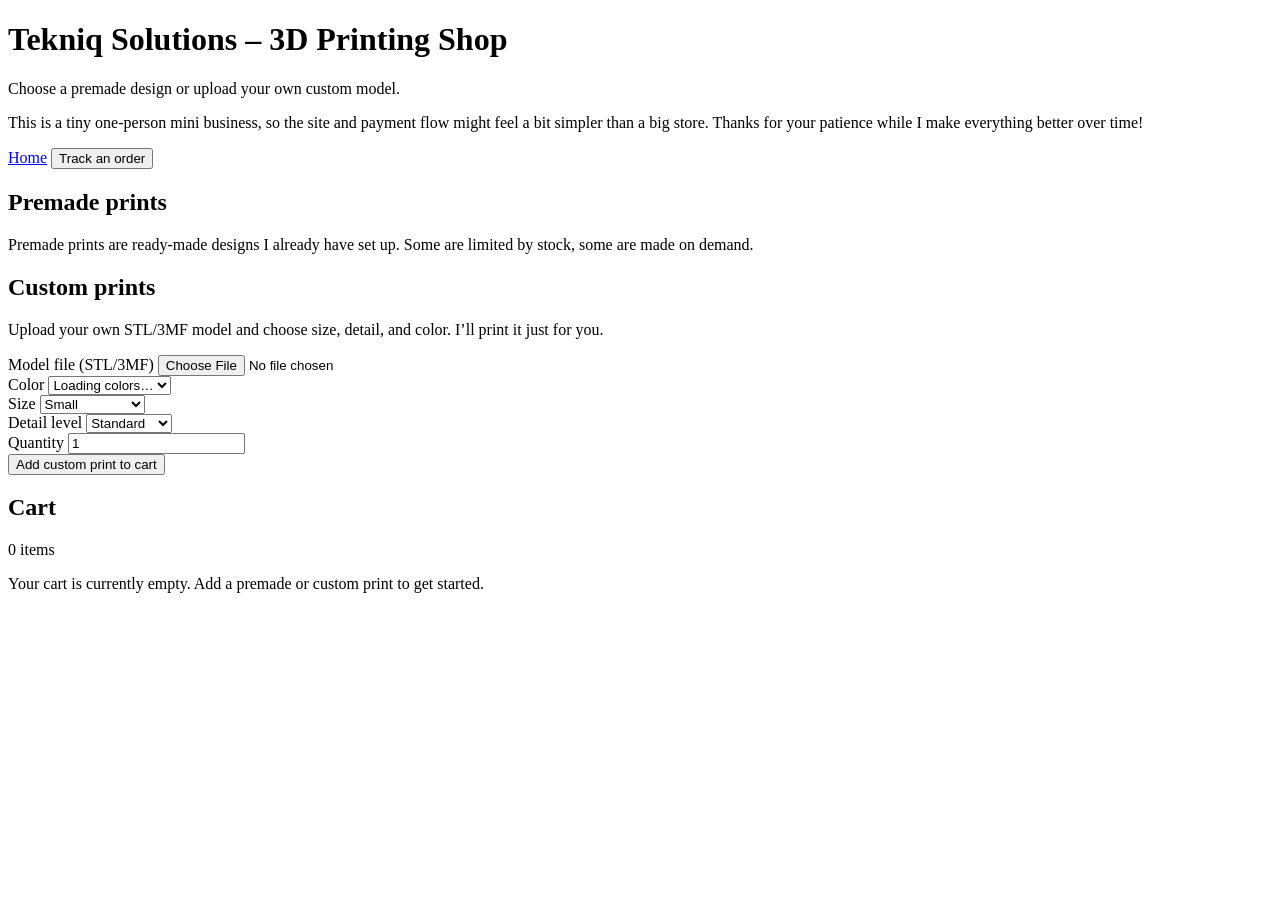
==== commit 88ffdce7: "Update index.html" ====
--- a/index.html
+++ b/index.html
@@ -2,134 +2,312 @@
 <html lang="en">
   <head>
     <meta charset="UTF-8" />
-    <title>Tekniq Solutions</title>
+    <title>Tekniq Solutions – 3D Prints</title>
     <meta name="viewport" content="width=device-width, initial-scale=1" />
-    <style>
-      :root {
-        --bg: #050816;
-        --card: #0d1022;
-        --accent: #35d07f;
-        --accent-soft: rgba(53, 208, 127, 0.15);
-        --text: #f5f7ff;
-        --muted: #95a0c6;
-        --border-soft: rgba(255, 255, 255, 0.08);
-      }
-
-      * {
-        box-sizing: border-box;
-      }
-
-      body {
-        margin: 0;
-        font-family: system-ui, -apple-system, BlinkMacSystemFont, "Segoe UI",
-          sans-serif;
-        background: radial-gradient(circle at top, #182848 0, #050816 45%, #000 100%);
-        color: var(--text);
-        min-height: 100vh;
-        display: flex;
-        align-items: center;
-        justify-content: center;
-        padding: 24px 16px;
-      }
-
-      .shell {
-        max-width: 640px;
-        width: 100%;
-        background: radial-gradient(circle at top left, #202b4a 0, #0b1020 40%);
-        border-radius: 22px;
-        padding: 24px 22px 26px;
-        border: 1px solid var(--border-soft);
-        box-shadow: 0 24px 50px rgba(0, 0, 0, 0.5);
-      }
-
-      h1 {
-        margin: 0 0 4px;
-        font-size: 1.9rem;
-      }
-
-      h1 span {
-        color: var(--accent);
-      }
-
-      p {
-        margin: 0;
-      }
-
-      .subtitle {
-        color: var(--muted);
-        margin-top: 4px;
-      }
-
-      .pill {
-        display: inline-flex;
-        align-items: center;
-        padding: 3px 10px;
-        border-radius: 999px;
-        font-size: 0.75rem;
-        text-transform: uppercase;
-        letter-spacing: 0.08em;
-        background: var(--accent-soft);
-        color: var(--accent);
-        margin-bottom: 10px;
-      }
-
-      .btn-row {
-        margin-top: 18px;
-        display: flex;
-        flex-wrap: wrap;
-        gap: 10px;
-      }
-
-      .btn {
-        border-radius: 999px;
-        border: none;
-        padding: 10px 18px;
-        font-size: 0.9rem;
-        font-weight: 600;
-        cursor: pointer;
-        display: inline-flex;
-        align-items: center;
-        justify-content: center;
-        text-decoration: none;
-      }
-
-      .btn-primary {
-        background: linear-gradient(135deg, var(--accent), #24b66a);
-        color: #020308;
-      }
-
-      .btn-ghost {
-        background: transparent;
-        color: var(--text);
-        border: 1px solid rgba(255, 255, 255, 0.15);
-      }
-
-      .footer-note {
-        margin-top: 14px;
-        font-size: 0.8rem;
-        color: var(--muted);
-      }
-    </style>
+    <link rel="stylesheet" href="../style.css" />
   </head>
   <body>
-    <div class="shell">
-      <div class="pill">Small-batch tech & printing</div>
-      <h1><span>Tekniq</span> Solutions</h1>
-      <p class="subtitle">
-        A one-person workshop for 3D printing, small tech projects, and future
-        services — starting with Silvio’s 3D Prints.
-      </p>
-
-      <div class="btn-row">
-        <a href="/prints/" class="btn btn-primary">Open 3D print shop</a>
-        <a href="/tracking/" class="btn btn-ghost">Track an existing order</a>
-      </div>
-
-      <div class="footer-note">
-        This site is run entirely by one person, so some flows (like payments
-        and tracking) are a little more manual than a big company. Thanks for
-        supporting a micro-business!
+    <div class="page">
+      <header>
+        <div class="header-top">
+          <div>
+            <h1>Tekniq Solutions – 3D Printing Shop</h1>
+            <p>Choose a premade design or upload your own custom model.</p>
+            <p class="helper-text small-header">
+              This is a tiny one-person mini business, so the site and payment
+              flow might feel a bit simpler than a big store. Thanks for your
+              patience while I make everything better over time!
+            </p>
+          </div>
+          <div class="header-actions">
+            <a href="/" class="home-link">Home</a>
+            <button id="open-tracking-btn" class="btn btn-ghost">
+              Track an order
+            </button>
+          </div>
+        </div>
+      </header>
+
+      <div class="grid">
+        <!-- LEFT: Premade + Custom -->
+        <main class="left-column">
+          <!-- PREMADE INVENTORY -->
+          <section class="card">
+            <h2>Premade prints</h2>
+            <p class="helper-text">
+              Premade prints are ready-made designs I already have set up. Some
+              are limited by stock, some are made on demand.
+            </p>
+
+            <div
+              id="inventory-error"
+              class="error-box"
+              style="display: none;"
+            >
+              There was a problem loading premade stock. Please refresh in a
+              few seconds.
+            </div>
+
+            <div id="premade-list"></div>
+          </section>
+
+          <!-- CUSTOM UPLOADS -->
+          <section class="card">
+            <h2>Custom prints</h2>
+            <p class="helper-text">
+              Upload your own STL/3MF model and choose size, detail, and color.
+              I’ll print it just for you.
+            </p>
+
+            <div class="field-row">
+              <label for="custom-file">Model file (STL/3MF)</label>
+              <input
+                type="file"
+                id="custom-file"
+                accept=".stl,.3mf,.obj,.zip"
+              />
+            </div>
+
+            <div class="field-row">
+              <label for="custom-color">Color</label>
+              <select id="custom-color">
+                <option value="">Loading colors…</option>
+              </select>
+            </div>
+
+            <div class="field-row">
+              <label for="custom-size">Size</label>
+              <select id="custom-size">
+                <option value="small">Small</option>
+                <option value="medium">Medium (+$3)</option>
+                <option value="large">Large (+$7)</option>
+              </select>
+            </div>
+
+            <div class="field-row">
+              <label for="custom-detail">Detail level</label>
+              <select id="custom-detail">
+                <option value="standard">Standard</option>
+                <option value="high">High (+$2)</option>
+                <option value="ultra">Ultra (+$5)</option>
+              </select>
+            </div>
+
+            <div class="field-row">
+              <label for="custom-qty">Quantity</label>
+              <input
+                type="number"
+                id="custom-qty"
+                value="1"
+                min="1"
+                step="1"
+              />
+            </div>
+
+            <button id="add-custom-btn" class="btn btn-primary full-width">
+              Add custom print to cart
+            </button>
+
+            <p id="custom-estimate-text" class="helper-text"></p>
+          </section>
+        </main>
+
+        <!-- RIGHT: Cart + Contact -->
+        <aside class="right-column">
+          <section class="card cart-card">
+            <div class="cart-header">
+              <h2>Cart</h2>
+              <span id="cart-count" class="cart-count">0 items</span>
+            </div>
+
+            <p id="empty-cart-note" class="helper-text">
+              Your cart is currently empty. Add a premade or custom print to get
+              started.
+            </p>
+
+            <div id="cart-items"></div>
+
+            <div id="cart-summary" style="display: none;">
+              <hr />
+
+              <!-- EXPEDITE CHOICE -->
+              <div class="field-row">
+                <label for="expedite-choice">Order priority</label>
+                <select id="expedite-choice">
+                  <option value="none">
+                    None (normal queue, no extra fee)
+                  </option>
+                  <option value="priority">
+                    Priority – prints sooner (+ ~10%)
+                  </option>
+                  <option value="rush">Rush – ASAP (+ ~18%)</option>
+                </select>
+                <p class="helper-text">
+                  Priority/rush fees help cover extra time, filament,
+                  maintenance, and squeezing your print into my schedule sooner.
+                </p>
+              </div>
+
+              <!-- PROMO CODE BOX -->
+              <div class="promo-box">
+                <label for="promo-code">Promo code</label>
+                <div class="promo-row">
+                  <input
+                    type="text"
+                    id="promo-code"
+                    placeholder="Enter code"
+                  />
+                  <button
+                    id="apply-promo-btn"
+                    class="btn btn-primary"
+                    type="button"
+                  >
+                    Apply
+                  </button>
+                  <button
+                    id="clear-promo-btn"
+                    class="btn btn-ghost"
+                    type="button"
+                  >
+                    Clear
+                  </button>
+                </div>
+                <!-- message directly under promo box -->
+                <div id="promo-message" class="helper-text"></div>
+              </div>
+
+              <!-- SUMMARY ROWS -->
+              <div class="summary-row">
+                <span>Items subtotal</span>
+                <span id="items-subtotal">$0.00</span>
+              </div>
+
+              <div
+                class="summary-row"
+                id="promo-row"
+                style="display: none;"
+              >
+                <span>Promo discount</span>
+                <span id="promo-discount-value"></span>
+              </div>
+
+              <div class="summary-row">
+                <span>Shipping (estimate)</span>
+                <span id="shipping-estimate">$0.00</span>
+              </div>
+
+              <div class="summary-row">
+                <span>Expedite fee</span>
+                <span id="expedite-fee">$0.00</span>
+              </div>
+
+              <div class="summary-row total">
+                <strong>Total estimate</strong>
+                <strong id="grand-total">$0.00</strong>
+              </div>
+
+              <hr />
+
+              <!-- CUSTOMER INFO -->
+              <h3>Contact & shipping</h3>
+
+              <div class="field-row">
+                <label for="customer-name">Name (optional, but required for card)</label>
+                <input
+                  type="text"
+                  id="customer-name"
+                  placeholder="Name for the order (optional)"
+                />
+              </div>
+
+              <div class="field-row">
+                <label for="customer-contact">Contact info (required)</label>
+                <input
+                  type="text"
+                  id="customer-contact"
+                  placeholder="Email or phone number"
+                />
+                <p class="helper-text">
+                  I’ll only use this to contact you about your order or send a
+                  Square invoice (if paying by card).
+                </p>
+              </div>
+
+              <div class="field-row">
+                <label for="shipping-info">Shipping address or pickup info</label>
+                <textarea
+                  id="shipping-info"
+                  rows="3"
+                  placeholder="Full address for shipping, or mention if this is local pickup."
+                ></textarea>
+              </div>
+
+              <div class="field-row">
+                <label for="extra-notes">Extra notes (optional)</label>
+                <textarea
+                  id="extra-notes"
+                  rows="3"
+                  placeholder="Anything else I should know (deadlines, small tweaks, etc.)"
+                ></textarea>
+              </div>
+
+              <!-- PAYMENT METHODS -->
+              <h3>Payment method</h3>
+              <div class="payment-options">
+                <label class="radio-row">
+                  <input
+                    type="radio"
+                    name="payment-method"
+                    value="card"
+                  />
+                  <span>Card via Square (manual invoice)</span>
+                </label>
+                <label class="radio-row">
+                  <input
+                    type="radio"
+                    name="payment-method"
+                    value="cash"
+                  />
+                  <span>Cash (local pickup only)</span>
+                </label>
+                <label class="radio-row">
+                  <input
+                    type="radio"
+                    name="payment-method"
+                    value="cashapp"
+                  />
+                  <span>
+                    Cash App to <span id="cashapp-tag-display">$CashApp</span>
+                  </span>
+                </label>
+              </div>
+
+              <div id="cashapp-extra" class="field-row hidden">
+                <label for="cashapp-reference">
+                  Cash App reference (required for Cash App)
+                </label>
+                <input
+                  type="text"
+                  id="cashapp-reference"
+                  placeholder="Your $Cashtag or a payment note so I know which payment is yours"
+                />
+              </div>
+
+              <button
+                id="submit-order-btn"
+                class="btn btn-primary full-width"
+                type="button"
+              >
+                Submit order
+              </button>
+
+              <p id="submit-message" class="helper-text"></p>
+            </div>
+          </section>
+        </aside>
       </div>
     </div>
+
+    <script src="script.js"></script>
   </body>
 </html>
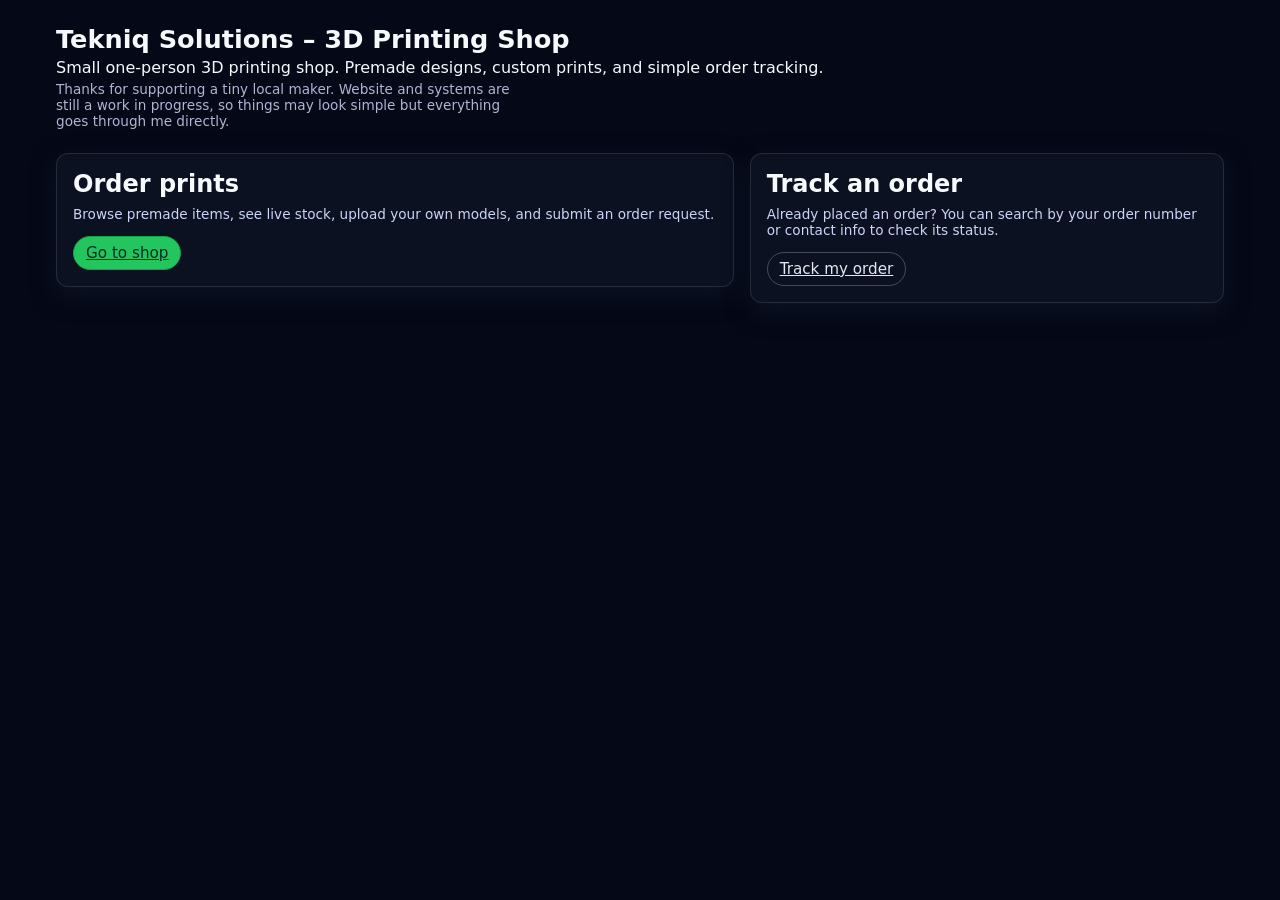
==== commit 1929ccee: "Update index.html" ====
--- a/index.html
+++ b/index.html
@@ -4,7 +4,8 @@
     <meta charset="UTF-8" />
     <title>Tekniq Solutions – 3D Prints</title>
     <meta name="viewport" content="width=device-width, initial-scale=1" />
-    <link rel="stylesheet" href="../style.css" />
+    <!-- use the prints stylesheet -->
+    <link rel="stylesheet" href="prints/style.css" />
   </head>
   <body>
     <div class="page">
@@ -12,302 +13,42 @@
         <div class="header-top">
           <div>
             <h1>Tekniq Solutions – 3D Printing Shop</h1>
-            <p>Choose a premade design or upload your own custom model.</p>
+            <p>
+              Small one-person 3D printing shop. Premade designs, custom prints,
+              and simple order tracking.
+            </p>
             <p class="helper-text small-header">
-              This is a tiny one-person mini business, so the site and payment
-              flow might feel a bit simpler than a big store. Thanks for your
-              patience while I make everything better over time!
+              Thanks for supporting a tiny local maker. Website and systems are
+              still a work in progress, so things may look simple but everything
+              goes through me directly.
             </p>
-          </div>
-          <div class="header-actions">
-            <a href="/" class="home-link">Home</a>
-            <button id="open-tracking-btn" class="btn btn-ghost">
-              Track an order
-            </button>
           </div>
         </div>
       </header>
 
       <div class="grid">
-        <!-- LEFT: Premade + Custom -->
         <main class="left-column">
-          <!-- PREMADE INVENTORY -->
           <section class="card">
-            <h2>Premade prints</h2>
+            <h2>Order prints</h2>
             <p class="helper-text">
-              Premade prints are ready-made designs I already have set up. Some
-              are limited by stock, some are made on demand.
+              Browse premade items, see live stock, upload your own models, and
+              submit an order request.
             </p>
-
-            <div
-              id="inventory-error"
-              class="error-box"
-              style="display: none;"
-            >
-              There was a problem loading premade stock. Please refresh in a
-              few seconds.
-            </div>
-
-            <div id="premade-list"></div>
-          </section>
-
-          <!-- CUSTOM UPLOADS -->
-          <section class="card">
-            <h2>Custom prints</h2>
-            <p class="helper-text">
-              Upload your own STL/3MF model and choose size, detail, and color.
-              I’ll print it just for you.
-            </p>
-
-            <div class="field-row">
-              <label for="custom-file">Model file (STL/3MF)</label>
-              <input
-                type="file"
-                id="custom-file"
-                accept=".stl,.3mf,.obj,.zip"
-              />
-            </div>
-
-            <div class="field-row">
-              <label for="custom-color">Color</label>
-              <select id="custom-color">
-                <option value="">Loading colors…</option>
-              </select>
-            </div>
-
-            <div class="field-row">
-              <label for="custom-size">Size</label>
-              <select id="custom-size">
-                <option value="small">Small</option>
-                <option value="medium">Medium (+$3)</option>
-                <option value="large">Large (+$7)</option>
-              </select>
-            </div>
-
-            <div class="field-row">
-              <label for="custom-detail">Detail level</label>
-              <select id="custom-detail">
-                <option value="standard">Standard</option>
-                <option value="high">High (+$2)</option>
-                <option value="ultra">Ultra (+$5)</option>
-              </select>
-            </div>
-
-            <div class="field-row">
-              <label for="custom-qty">Quantity</label>
-              <input
-                type="number"
-                id="custom-qty"
-                value="1"
-                min="1"
-                step="1"
-              />
-            </div>
-
-            <button id="add-custom-btn" class="btn btn-primary full-width">
-              Add custom print to cart
-            </button>
-
-            <p id="custom-estimate-text" class="helper-text"></p>
+            <a href="prints/" class="btn btn-primary">Go to shop</a>
           </section>
         </main>
 
-        <!-- RIGHT: Cart + Contact -->
         <aside class="right-column">
-          <section class="card cart-card">
-            <div class="cart-header">
-              <h2>Cart</h2>
-              <span id="cart-count" class="cart-count">0 items</span>
-            </div>
-
-            <p id="empty-cart-note" class="helper-text">
-              Your cart is currently empty. Add a premade or custom print to get
-              started.
+          <section class="card">
+            <h2>Track an order</h2>
+            <p class="helper-text">
+              Already placed an order? You can search by your order number or
+              contact info to check its status.
             </p>
-
-            <div id="cart-items"></div>
-
-            <div id="cart-summary" style="display: none;">
-              <hr />
-
-              <!-- EXPEDITE CHOICE -->
-              <div class="field-row">
-                <label for="expedite-choice">Order priority</label>
-                <select id="expedite-choice">
-                  <option value="none">
-                    None (normal queue, no extra fee)
-                  </option>
-                  <option value="priority">
-                    Priority – prints sooner (+ ~10%)
-                  </option>
-                  <option value="rush">Rush – ASAP (+ ~18%)</option>
-                </select>
-                <p class="helper-text">
-                  Priority/rush fees help cover extra time, filament,
-                  maintenance, and squeezing your print into my schedule sooner.
-                </p>
-              </div>
-
-              <!-- PROMO CODE BOX -->
-              <div class="promo-box">
-                <label for="promo-code">Promo code</label>
-                <div class="promo-row">
-                  <input
-                    type="text"
-                    id="promo-code"
-                    placeholder="Enter code"
-                  />
-                  <button
-                    id="apply-promo-btn"
-                    class="btn btn-primary"
-                    type="button"
-                  >
-                    Apply
-                  </button>
-                  <button
-                    id="clear-promo-btn"
-                    class="btn btn-ghost"
-                    type="button"
-                  >
-                    Clear
-                  </button>
-                </div>
-                <!-- message directly under promo box -->
-                <div id="promo-message" class="helper-text"></div>
-              </div>
-
-              <!-- SUMMARY ROWS -->
-              <div class="summary-row">
-                <span>Items subtotal</span>
-                <span id="items-subtotal">$0.00</span>
-              </div>
-
-              <div
-                class="summary-row"
-                id="promo-row"
-                style="display: none;"
-              >
-                <span>Promo discount</span>
-                <span id="promo-discount-value"></span>
-              </div>
-
-              <div class="summary-row">
-                <span>Shipping (estimate)</span>
-                <span id="shipping-estimate">$0.00</span>
-              </div>
-
-              <div class="summary-row">
-                <span>Expedite fee</span>
-                <span id="expedite-fee">$0.00</span>
-              </div>
-
-              <div class="summary-row total">
-                <strong>Total estimate</strong>
-                <strong id="grand-total">$0.00</strong>
-              </div>
-
-              <hr />
-
-              <!-- CUSTOMER INFO -->
-              <h3>Contact & shipping</h3>
-
-              <div class="field-row">
-                <label for="customer-name">Name (optional, but required for card)</label>
-                <input
-                  type="text"
-                  id="customer-name"
-                  placeholder="Name for the order (optional)"
-                />
-              </div>
-
-              <div class="field-row">
-                <label for="customer-contact">Contact info (required)</label>
-                <input
-                  type="text"
-                  id="customer-contact"
-                  placeholder="Email or phone number"
-                />
-                <p class="helper-text">
-                  I’ll only use this to contact you about your order or send a
-                  Square invoice (if paying by card).
-                </p>
-              </div>
-
-              <div class="field-row">
-                <label for="shipping-info">Shipping address or pickup info</label>
-                <textarea
-                  id="shipping-info"
-                  rows="3"
-                  placeholder="Full address for shipping, or mention if this is local pickup."
-                ></textarea>
-              </div>
-
-              <div class="field-row">
-                <label for="extra-notes">Extra notes (optional)</label>
-                <textarea
-                  id="extra-notes"
-                  rows="3"
-                  placeholder="Anything else I should know (deadlines, small tweaks, etc.)"
-                ></textarea>
-              </div>
-
-              <!-- PAYMENT METHODS -->
-              <h3>Payment method</h3>
-              <div class="payment-options">
-                <label class="radio-row">
-                  <input
-                    type="radio"
-                    name="payment-method"
-                    value="card"
-                  />
-                  <span>Card via Square (manual invoice)</span>
-                </label>
-                <label class="radio-row">
-                  <input
-                    type="radio"
-                    name="payment-method"
-                    value="cash"
-                  />
-                  <span>Cash (local pickup only)</span>
-                </label>
-                <label class="radio-row">
-                  <input
-                    type="radio"
-                    name="payment-method"
-                    value="cashapp"
-                  />
-                  <span>
-                    Cash App to <span id="cashapp-tag-display">$CashApp</span>
-                  </span>
-                </label>
-              </div>
-
-              <div id="cashapp-extra" class="field-row hidden">
-                <label for="cashapp-reference">
-                  Cash App reference (required for Cash App)
-                </label>
-                <input
-                  type="text"
-                  id="cashapp-reference"
-                  placeholder="Your $Cashtag or a payment note so I know which payment is yours"
-                />
-              </div>
-
-              <button
-                id="submit-order-btn"
-                class="btn btn-primary full-width"
-                type="button"
-              >
-                Submit order
-              </button>
-
-              <p id="submit-message" class="helper-text"></p>
-            </div>
+            <a href="tracking/" class="btn btn-ghost">Track my order</a>
           </section>
         </aside>
       </div>
     </div>
-
-    <script src="script.js"></script>
   </body>
 </html>
--- a/prints/style.css
+++ b/prints/style.css
@@ -0,0 +1,495 @@
+/* ----- Base layout ----- */
+
+*,
+*::before,
+*::after {
+  box-sizing: border-box;
+}
+
+html,
+body {
+  margin: 0;
+  padding: 0;
+  font-family: system-ui, -apple-system, BlinkMacSystemFont, "Segoe UI",
+    sans-serif;
+  background-color: #050816;
+  color: #f7fafc;
+}
+
+body {
+  min-height: 100vh;
+}
+
+.page {
+  max-width: 1200px;
+  margin: 0 auto;
+  padding: 24px 16px 48px;
+}
+
+/* ----- Header ----- */
+
+header {
+  margin-bottom: 24px;
+}
+
+.header-top {
+  display: flex;
+  align-items: flex-start;
+  justify-content: space-between;
+  gap: 16px;
+  flex-wrap: wrap;
+}
+
+header h1 {
+  margin: 0 0 4px;
+  font-size: 1.6rem;
+}
+
+header p {
+  margin: 0;
+}
+
+.small-header {
+  font-size: 0.85rem;
+  max-width: 480px;
+  opacity: 0.85;
+}
+
+.home-link {
+  color: #63b3ed;
+  text-decoration: none;
+  font-weight: 500;
+}
+
+.home-link:hover {
+  text-decoration: underline;
+}
+
+.header-actions {
+  display: flex;
+  flex-direction: column;
+  gap: 8px;
+  align-items: flex-end;
+}
+
+/* ----- Grid layout ----- */
+
+.grid {
+  display: grid;
+  grid-template-columns: minmax(0, 2fr) minmax(0, 1.4fr);
+  gap: 16px;
+}
+
+.left-column,
+.right-column {
+  min-width: 0;
+}
+
+/* ----- Cards ----- */
+
+.card {
+  background: #0b1120;
+  border-radius: 12px;
+  padding: 16px;
+  box-shadow: 0 8px 24px rgba(15, 23, 42, 0.7);
+  border: 1px solid rgba(148, 163, 184, 0.18);
+}
+
+.card h2 {
+  margin-top: 0;
+  margin-bottom: 8px;
+}
+
+.card h3 {
+  margin-top: 16px;
+  margin-bottom: 6px;
+}
+
+/* ----- Text helpers ----- */
+
+.helper-text {
+  font-size: 0.85rem;
+  color: #cbd5f5;
+  margin-top: 4px;
+}
+
+.error-text {
+  margin-top: 8px;
+  font-size: 0.9rem;
+  color: #fecaca;
+}
+
+.success-text {
+  margin-top: 8px;
+  font-size: 0.9rem;
+  color: #bbf7d0;
+}
+
+.error-box {
+  margin-top: 8px;
+  padding: 8px 10px;
+  border-radius: 8px;
+  background: rgba(248, 113, 113, 0.12);
+  border: 1px solid rgba(248, 113, 113, 0.6);
+  font-size: 0.9rem;
+}
+
+/* ----- Form fields ----- */
+
+.field-row {
+  display: flex;
+  flex-direction: column;
+  gap: 4px;
+  margin: 8px 0;
+}
+
+.field-row label {
+  font-size: 0.9rem;
+}
+
+input[type="text"],
+input[type="number"],
+input[type="file"],
+select,
+textarea {
+  border-radius: 8px;
+  border: 1px solid rgba(148, 163, 184, 0.55);
+  padding: 7px 10px;
+  font-size: 0.95rem;
+  background: #020617;
+  color: #e2e8f0;
+}
+
+input::placeholder,
+textarea::placeholder {
+  color: #64748b;
+}
+
+textarea {
+  resize: vertical;
+}
+
+/* ----- Buttons ----- */
+
+.btn {
+  display: inline-flex;
+  align-items: center;
+  justify-content: center;
+  gap: 4px;
+  padding: 7px 12px;
+  border-radius: 999px;
+  border: 1px solid transparent;
+  cursor: pointer;
+  font-size: 0.95rem;
+  background: #1d4ed8;
+  color: white;
+  transition: transform 0.07s ease, box-shadow 0.07s ease,
+    background-color 0.07s ease, border-color 0.07s ease;
+}
+
+.btn:hover {
+  transform: translateY(-1px);
+  box-shadow: 0 8px 20px rgba(37, 99, 235, 0.45);
+  background: #2563eb;
+}
+
+.btn:disabled {
+  opacity: 0.6;
+  cursor: default;
+  transform: none;
+  box-shadow: none;
+}
+
+.btn-primary {
+  background: #22c55e;
+  border-color: #16a34a;
+  color: #022c22;
+}
+
+.btn-primary:hover {
+  background: #4ade80;
+  border-color: #22c55e;
+  box-shadow: 0 8px 18px rgba(34, 197, 94, 0.4);
+}
+
+.btn-ghost {
+  background: transparent;
+  border-color: rgba(148, 163, 184, 0.4);
+  color: #e2e8f0;
+}
+
+.btn-ghost:hover {
+  background: rgba(148, 163, 184, 0.1);
+}
+
+.btn-danger {
+  background: #b91c1c;
+  border-color: #f87171;
+  color: #fee2e2;
+}
+
+.btn-danger:hover {
+  background: #dc2626;
+}
+
+.btn-circle {
+  width: 26px;
+  height: 26px;
+  border-radius: 999px;
+  border: 1px solid rgba(148, 163, 184, 0.7);
+  background: #020617;
+  color: #e5e7eb;
+  display: inline-flex;
+  align-items: center;
+  justify-content: center;
+  cursor: pointer;
+  font-size: 0.95rem;
+  margin: 0 4px;
+}
+
+.btn-circle:hover {
+  background: #1e293b;
+}
+
+.full-width {
+  width: 100%;
+}
+
+/* ----- Premade cards ----- */
+
+.premade-card {
+  display: grid;
+  grid-template-columns: minmax(0, 2.2fr) minmax(0, 1.2fr);
+  gap: 10px;
+  padding: 10px;
+  border-radius: 10px;
+  border: 1px solid rgba(148, 163, 184, 0.4);
+  margin-bottom: 10px;
+  background: radial-gradient(
+      circle at top left,
+      rgba(56, 189, 248, 0.12),
+      transparent 55%
+    ),
+    #020617;
+}
+
+.premade-main h3 {
+  margin: 0;
+}
+
+.premade-price {
+  margin-top: 4px;
+  font-weight: 600;
+  color: #f97316;
+}
+
+.premade-note {
+  margin-top: 6px;
+  font-size: 0.85rem;
+  color: #cbd5f5;
+}
+
+/* Teal stock label that only appears when "Premade" is selected */
+.premade-stock-label {
+  margin-top: 6px;
+  font-size: 0.9rem;
+  color: #2dd4bf;
+  font-weight: 600;
+}
+
+/* ----- Badges ----- */
+
+.badge {
+  display: inline-flex;
+  align-items: center;
+  padding: 2px 8px;
+  border-radius: 999px;
+  font-size: 0.75rem;
+  font-weight: 600;
+  letter-spacing: 0.02em;
+}
+
+.badge-available {
+  background: rgba(34, 197, 94, 0.18);
+  color: #bbf7d0;
+  border: 1px solid rgba(34, 197, 94, 0.8);
+}
+
+.badge-temp {
+  background: rgba(234, 179, 8, 0.18);
+  color: #fef9c3;
+  border: 1px solid rgba(234, 179, 8, 0.9);
+}
+
+.badge-limited {
+  background: rgba(56, 189, 248, 0.14);
+  color: #a5f3fc;
+  border: 1px solid rgba(56, 189, 248, 0.85);
+}
+
+.badge-unavailable {
+  background: rgba(148, 163, 184, 0.18);
+  color: #e5e7eb;
+  border: 1px solid rgba(148, 163, 184, 0.7);
+}
+
+/* ----- Cart ----- */
+
+.cart-card {
+  position: sticky;
+  top: 16px;
+}
+
+.cart-header {
+  display: flex;
+  align-items: baseline;
+  justify-content: space-between;
+  gap: 8px;
+  margin-bottom: 8px;
+}
+
+.cart-count {
+  font-size: 0.85rem;
+  color: #cbd5f5;
+}
+
+#cart-items {
+  display: flex;
+  flex-direction: column;
+  gap: 8px;
+}
+
+.cart-item {
+  display: flex;
+  justify-content: space-between;
+  gap: 10px;
+  padding: 8px;
+  border-radius: 10px;
+  background: #020617;
+  border: 1px solid rgba(148, 163, 184, 0.4);
+}
+
+.cart-item-title {
+  font-size: 0.92rem;
+  font-weight: 500;
+}
+
+.cart-item-sub {
+  font-size: 0.8rem;
+  color: #94a3b8;
+}
+
+.cart-item-right {
+  display: flex;
+  align-items: center;
+  gap: 6px;
+}
+
+.cart-item-price {
+  min-width: 70px;
+  text-align: right;
+  font-weight: 600;
+}
+
+/* ----- Summary rows ----- */
+
+.summary-row {
+  display: flex;
+  align-items: center;
+  justify-content: space-between;
+  margin: 4px 0;
+  font-size: 0.95rem;
+}
+
+.summary-row.total {
+  margin-top: 6px;
+  font-size: 1.05rem;
+}
+
+/* ----- Promo box ----- */
+
+.promo-box {
+  margin: 12px 0;
+}
+
+.promo-row {
+  display: flex;
+  gap: 6px;
+  margin-top: 4px;
+}
+
+.promo-row input[type="text"] {
+  flex: 1;
+}
+
+/* ----- Payment ----- */
+
+.payment-options {
+  display: flex;
+  flex-direction: column;
+  gap: 4px;
+  margin-bottom: 6px;
+}
+
+.radio-row {
+  display: flex;
+  align-items: center;
+  gap: 6px;
+  font-size: 0.9rem;
+}
+
+.radio-row input[type="radio"] {
+  accent-color: #22c55e;
+}
+
+.hidden {
+  display: none;
+}
+
+/* ----- Misc ----- */
+
+hr {
+  border: none;
+  border-top: 1px solid rgba(148, 163, 184, 0.4);
+  margin: 12px 0;
+}
+
+/* ----- Responsive ----- */
+
+@media (max-width: 900px) {
+  .grid {
+    grid-template-columns: minmax(0, 1fr);
+  }
+
+  .cart-card {
+    position: static;
+  }
+
+  .header-actions {
+    align-items: flex-start;
+  }
+}
+
+@media (max-width: 600px) {
+  .page {
+    padding-inline: 12px;
+  }
+
+  .premade-card {
+    grid-template-columns: minmax(0, 1fr);
+  }
+
+  .promo-row {
+    flex-direction: column;
+    align-items: stretch;
+  }
+
+  .cart-item {
+    flex-direction: column;
+    align-items: flex-start;
+  }
+
+  .cart-item-right {
+    justify-content: flex-start;
+  }
+}
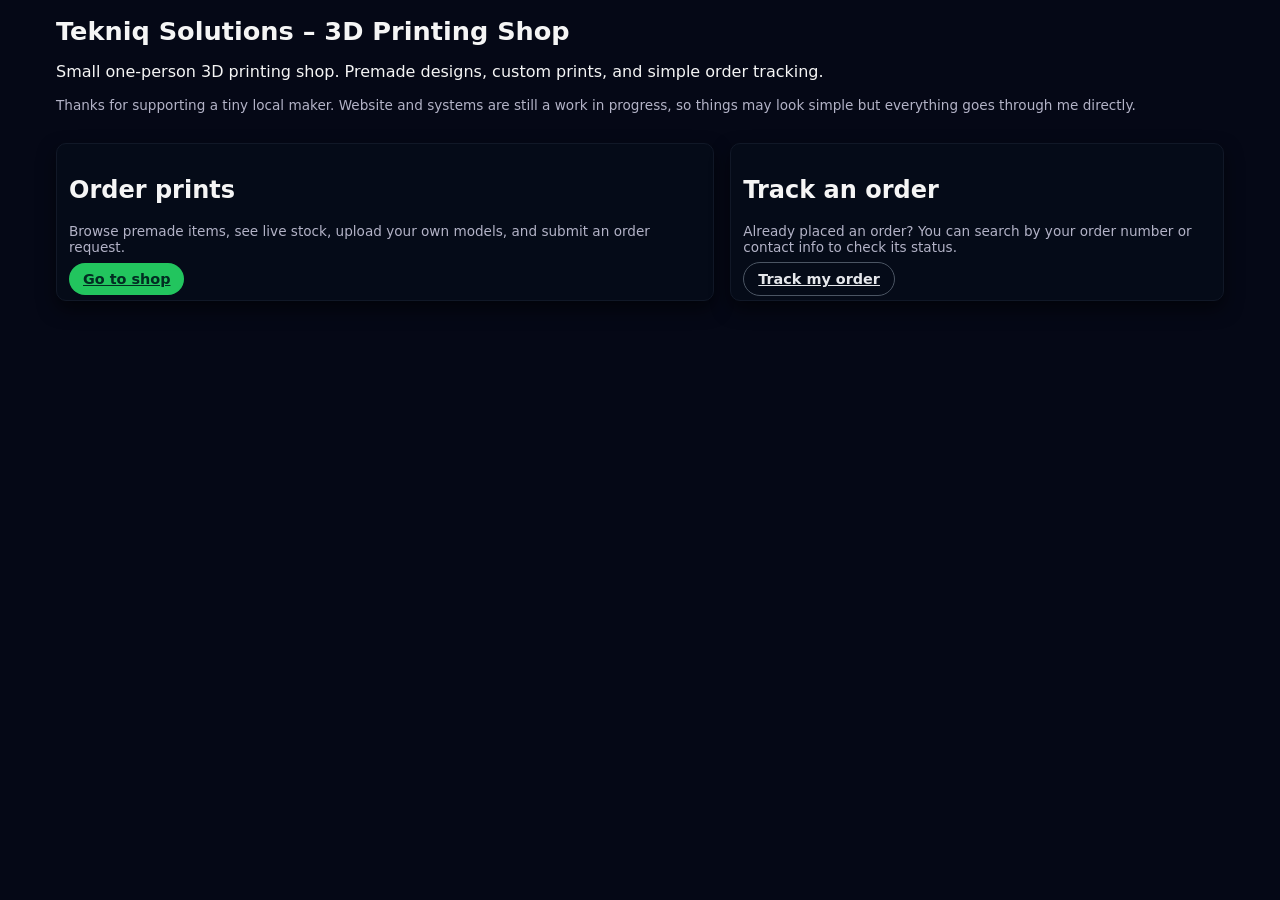
==== commit 722242bd: "Add maintenance script to index.html" ====
--- a/index.html
+++ b/index.html
@@ -6,6 +6,7 @@
     <meta name="viewport" content="width=device-width, initial-scale=1" />
     <!-- use the prints stylesheet -->
     <link rel="stylesheet" href="prints/style.css" />
+    <script src="maintenance.js" defer></script>
   </head>
   <body>
     <div class="page">
--- a/prints/style.css
+++ b/prints/style.css
@@ -1,62 +1,56 @@
-/* ----- Base layout ----- */
-
-*,
-*::before,
-*::after {
+/* ---- GLOBAL ---- */
+
+* {
   box-sizing: border-box;
 }
 
-html,
 body {
   margin: 0;
   padding: 0;
   font-family: system-ui, -apple-system, BlinkMacSystemFont, "Segoe UI",
     sans-serif;
-  background-color: #050816;
-  color: #f7fafc;
-}
-
-body {
-  min-height: 100vh;
+  background: #050816;
+  color: #f5f5f5;
 }
 
 .page {
   max-width: 1200px;
   margin: 0 auto;
-  padding: 24px 16px 48px;
-}
-
-/* ----- Header ----- */
+  padding: 16px;
+}
+
+/* ---- HEADER ---- */
 
 header {
-  margin-bottom: 24px;
+  margin-bottom: 16px;
 }
 
 .header-top {
   display: flex;
   align-items: flex-start;
   justify-content: space-between;
-  gap: 16px;
+  gap: 12px;
   flex-wrap: wrap;
 }
 
-header h1 {
-  margin: 0 0 4px;
+.header-top h1 {
+  margin: 0 0 4px 0;
   font-size: 1.6rem;
 }
 
-header p {
-  margin: 0;
-}
-
 .small-header {
   font-size: 0.85rem;
-  max-width: 480px;
-  opacity: 0.85;
+  color: #b3b3c7;
+}
+
+.header-actions {
+  display: flex;
+  gap: 8px;
+  align-items: center;
 }
 
 .home-link {
-  color: #63b3ed;
+  color: #4ade80;
   text-decoration: none;
   font-weight: 500;
 }
@@ -65,364 +59,339 @@
   text-decoration: underline;
 }
 
-.header-actions {
-  display: flex;
-  flex-direction: column;
-  gap: 8px;
-  align-items: flex-end;
-}
-
-/* ----- Grid layout ----- */
+/* ---- LAYOUT ---- */
 
 .grid {
   display: grid;
-  grid-template-columns: minmax(0, 2fr) minmax(0, 1.4fr);
+  grid-template-columns: minmax(0, 2fr) minmax(0, 1.5fr);
   gap: 16px;
 }
 
 .left-column,
 .right-column {
-  min-width: 0;
-}
-
-/* ----- Cards ----- */
+  display: flex;
+  flex-direction: column;
+  gap: 12px;
+}
+
+/* ---- CARDS ---- */
 
 .card {
-  background: #0b1120;
-  border-radius: 12px;
-  padding: 16px;
-  box-shadow: 0 8px 24px rgba(15, 23, 42, 0.7);
-  border: 1px solid rgba(148, 163, 184, 0.18);
-}
-
-.card h2 {
-  margin-top: 0;
+  background: #050b18;
+  border-radius: 10px;
+  padding: 12px;
+  box-shadow: 0 8px 18px rgba(0, 0, 0, 0.55);
+  border: 1px solid #111827;
+}
+
+.cart-card {
+  position: sticky;
+  top: 8px;
+}
+
+/* ---- TEXT / BADGES ---- */
+
+.helper-text {
+  font-size: 0.85rem;
+  color: #b3b3c7;
+  margin-top: 4px;
+}
+
+.error-text {
+  font-size: 0.85rem;
+  color: #fecaca;
+  margin-top: 4px;
+}
+
+.success-text {
+  font-size: 0.85rem;
+  color: #bbf7d0;
+  margin-top: 4px;
+}
+
+.error-box {
+  background: #7f1d1d;
+  color: #fecaca;
+  padding: 6px 8px;
+  border-radius: 6px;
+  font-size: 0.85rem;
   margin-bottom: 8px;
 }
 
-.card h3 {
-  margin-top: 16px;
-  margin-bottom: 6px;
-}
-
-/* ----- Text helpers ----- */
-
-.helper-text {
-  font-size: 0.85rem;
-  color: #cbd5f5;
-  margin-top: 4px;
-}
-
-.error-text {
-  margin-top: 8px;
-  font-size: 0.9rem;
-  color: #fecaca;
-}
-
-.success-text {
-  margin-top: 8px;
-  font-size: 0.9rem;
-  color: #bbf7d0;
-}
-
-.error-box {
-  margin-top: 8px;
-  padding: 8px 10px;
-  border-radius: 8px;
-  background: rgba(248, 113, 113, 0.12);
-  border: 1px solid rgba(248, 113, 113, 0.6);
-  font-size: 0.9rem;
-}
-
-/* ----- Form fields ----- */
+.badge {
+  display: inline-flex;
+  align-items: center;
+  justify-content: center;
+  padding: 2px 8px;
+  border-radius: 999px;
+  font-size: 0.7rem;
+  font-weight: 600;
+  text-transform: uppercase;
+  letter-spacing: 0.06em;
+}
+
+.badge-available {
+  background: #065f46;
+  color: #a7f3d0;
+}
+
+.badge-temp {
+  background: #92400e;
+  color: #ffedd5;
+}
+
+.badge-limited {
+  background: #78350f;
+  color: #fef3c7;
+}
+
+.badge-unavailable {
+  background: #4b5563;
+  color: #e5e7eb;
+}
+
+/* teal-ish stock label */
+.premade-stock-label {
+  display: inline-block;
+  margin-top: 4px;
+  padding: 2px 8px;
+  border-radius: 999px;
+  font-size: 0.7rem;
+  text-transform: uppercase;
+  letter-spacing: 0.08em;
+  background: #0f766e;
+  color: #ccfbf1;
+}
+
+/* ---- BUTTONS ---- */
+
+.btn {
+  border: none;
+  border-radius: 999px;
+  padding: 8px 14px;
+  font-size: 0.9rem;
+  font-weight: 600;
+  cursor: pointer;
+  transition: background 0.15s ease, transform 0.05s ease;
+}
+
+.btn-primary {
+  background: #22c55e;
+  color: #022c22;
+}
+
+.btn-primary:hover {
+  background: #16a34a;
+  transform: translateY(-1px);
+}
+
+.btn-ghost {
+  background: transparent;
+  color: #e5e7eb;
+  border: 1px solid #4b5563;
+}
+
+.btn-ghost:hover {
+  background: #111827;
+}
+
+.btn-danger {
+  background: #b91c1c;
+  color: #fee2e2;
+  margin-left: 6px;
+}
+
+.btn-danger:hover {
+  background: #991b1b;
+}
+
+.btn-circle {
+  width: 24px;
+  height: 24px;
+  border-radius: 999px;
+  border: 1px solid #4b5563;
+  background: #020617;
+  color: #e5e7eb;
+  font-size: 0.8rem;
+  display: inline-flex;
+  align-items: center;
+  justify-content: center;
+  cursor: pointer;
+  margin: 0 4px;
+}
+
+.btn-circle:hover {
+  background: #111827;
+}
+
+.full-width {
+  width: 100%;
+}
+
+/* ---- FORM FIELDS ---- */
 
 .field-row {
   display: flex;
   flex-direction: column;
-  gap: 4px;
-  margin: 8px 0;
+  margin-bottom: 8px;
 }
 
 .field-row label {
-  font-size: 0.9rem;
+  font-size: 0.8rem;
+  margin-bottom: 2px;
 }
 
 input[type="text"],
 input[type="number"],
 input[type="file"],
-select,
-textarea {
+textarea,
+select {
+  background: #020617;
   border-radius: 8px;
-  border: 1px solid rgba(148, 163, 184, 0.55);
-  padding: 7px 10px;
-  font-size: 0.95rem;
-  background: #020617;
-  color: #e2e8f0;
+  border: 1px solid #1e293b;
+  padding: 6px 8px;
+  color: #e5e7eb;
+  font-size: 0.9rem;
 }
 
 input::placeholder,
 textarea::placeholder {
-  color: #64748b;
+  color: #6b7280;
 }
 
 textarea {
   resize: vertical;
 }
 
-/* ----- Buttons ----- */
-
-.btn {
-  display: inline-flex;
-  align-items: center;
-  justify-content: center;
-  gap: 4px;
-  padding: 7px 12px;
-  border-radius: 999px;
-  border: 1px solid transparent;
-  cursor: pointer;
-  font-size: 0.95rem;
-  background: #1d4ed8;
-  color: white;
-  transition: transform 0.07s ease, box-shadow 0.07s ease,
-    background-color 0.07s ease, border-color 0.07s ease;
-}
-
-.btn:hover {
-  transform: translateY(-1px);
-  box-shadow: 0 8px 20px rgba(37, 99, 235, 0.45);
-  background: #2563eb;
-}
-
-.btn:disabled {
-  opacity: 0.6;
-  cursor: default;
-  transform: none;
-  box-shadow: none;
-}
-
-.btn-primary {
-  background: #22c55e;
-  border-color: #16a34a;
-  color: #022c22;
-}
-
-.btn-primary:hover {
-  background: #4ade80;
-  border-color: #22c55e;
-  box-shadow: 0 8px 18px rgba(34, 197, 94, 0.4);
-}
-
-.btn-ghost {
-  background: transparent;
-  border-color: rgba(148, 163, 184, 0.4);
-  color: #e2e8f0;
-}
-
-.btn-ghost:hover {
-  background: rgba(148, 163, 184, 0.1);
-}
-
-.btn-danger {
-  background: #b91c1c;
-  border-color: #f87171;
-  color: #fee2e2;
-}
-
-.btn-danger:hover {
-  background: #dc2626;
-}
-
-.btn-circle {
-  width: 26px;
-  height: 26px;
-  border-radius: 999px;
-  border: 1px solid rgba(148, 163, 184, 0.7);
+/* ---- PREMADE LIST: 3-COLUMN GRID ---- */
+
+#premade-list {
+  display: grid;
+  grid-template-columns: repeat(auto-fit, minmax(230px, 1fr));
+  gap: 10px;
+  margin-top: 8px;
+  /* IMPORTANT: no internal scrolling */
+  max-height: none;
+  overflow: visible;
+}
+
+.premade-card {
+  display: flex;
+  flex-direction: column;
+  justify-content: space-between;
   background: #020617;
-  color: #e5e7eb;
-  display: inline-flex;
-  align-items: center;
-  justify-content: center;
-  cursor: pointer;
-  font-size: 0.95rem;
-  margin: 0 4px;
-}
-
-.btn-circle:hover {
-  background: #1e293b;
-}
-
-.full-width {
-  width: 100%;
-}
-
-/* ----- Premade cards ----- */
-
-.premade-card {
-  display: grid;
-  grid-template-columns: minmax(0, 2.2fr) minmax(0, 1.2fr);
-  gap: 10px;
-  padding: 10px;
-  border-radius: 10px;
-  border: 1px solid rgba(148, 163, 184, 0.4);
-  margin-bottom: 10px;
-  background: radial-gradient(
-      circle at top left,
-      rgba(56, 189, 248, 0.12),
-      transparent 55%
-    ),
-    #020617;
+  border-radius: 8px;
+  padding: 8px;
+  border: 1px solid #1f2937;
+  min-height: 150px;
 }
 
 .premade-main h3 {
   margin: 0;
+  font-size: 1rem;
 }
 
 .premade-price {
-  margin-top: 4px;
+  font-size: 0.95rem;
   font-weight: 600;
-  color: #f97316;
+  margin-top: 2px;
 }
 
 .premade-note {
+  font-size: 0.78rem;
+  color: #9ca3af;
+  margin-top: 4px;
+}
+
+.premade-card .field-row {
+  margin-bottom: 6px;
+}
+
+/* put right side controls below on small card */
+.premade-card > div:last-child {
   margin-top: 6px;
-  font-size: 0.85rem;
-  color: #cbd5f5;
-}
-
-/* Teal stock label that only appears when "Premade" is selected */
-.premade-stock-label {
-  margin-top: 6px;
-  font-size: 0.9rem;
-  color: #2dd4bf;
-  font-weight: 600;
-}
-
-/* ----- Badges ----- */
-
-.badge {
-  display: inline-flex;
-  align-items: center;
-  padding: 2px 8px;
-  border-radius: 999px;
-  font-size: 0.75rem;
-  font-weight: 600;
-  letter-spacing: 0.02em;
-}
-
-.badge-available {
-  background: rgba(34, 197, 94, 0.18);
-  color: #bbf7d0;
-  border: 1px solid rgba(34, 197, 94, 0.8);
-}
-
-.badge-temp {
-  background: rgba(234, 179, 8, 0.18);
-  color: #fef9c3;
-  border: 1px solid rgba(234, 179, 8, 0.9);
-}
-
-.badge-limited {
-  background: rgba(56, 189, 248, 0.14);
-  color: #a5f3fc;
-  border: 1px solid rgba(56, 189, 248, 0.85);
-}
-
-.badge-unavailable {
-  background: rgba(148, 163, 184, 0.18);
-  color: #e5e7eb;
-  border: 1px solid rgba(148, 163, 184, 0.7);
-}
-
-/* ----- Cart ----- */
-
-.cart-card {
-  position: sticky;
-  top: 16px;
-}
+}
+
+/* ---- CART ---- */
 
 .cart-header {
   display: flex;
-  align-items: baseline;
   justify-content: space-between;
-  gap: 8px;
-  margin-bottom: 8px;
+  align-items: center;
 }
 
 .cart-count {
   font-size: 0.85rem;
-  color: #cbd5f5;
+  color: #9ca3af;
 }
 
 #cart-items {
+  margin-top: 8px;
   display: flex;
   flex-direction: column;
-  gap: 8px;
+  gap: 6px;
 }
 
 .cart-item {
   display: flex;
   justify-content: space-between;
-  gap: 10px;
-  padding: 8px;
-  border-radius: 10px;
+  gap: 6px;
+  padding: 6px;
+  border-radius: 8px;
   background: #020617;
-  border: 1px solid rgba(148, 163, 184, 0.4);
+  border: 1px solid #1f2937;
 }
 
 .cart-item-title {
-  font-size: 0.92rem;
+  font-size: 0.9rem;
   font-weight: 500;
 }
 
 .cart-item-sub {
   font-size: 0.8rem;
-  color: #94a3b8;
+  color: #9ca3af;
 }
 
 .cart-item-right {
   display: flex;
   align-items: center;
-  gap: 6px;
+  gap: 4px;
 }
 
 .cart-item-price {
-  min-width: 70px;
-  text-align: right;
+  font-size: 0.9rem;
   font-weight: 600;
-}
-
-/* ----- Summary rows ----- */
+  margin-left: 4px;
+}
+
+/* ---- SUMMARY ---- */
 
 .summary-row {
   display: flex;
-  align-items: center;
   justify-content: space-between;
   margin: 4px 0;
-  font-size: 0.95rem;
+  font-size: 0.9rem;
 }
 
 .summary-row.total {
   margin-top: 6px;
-  font-size: 1.05rem;
-}
-
-/* ----- Promo box ----- */
+  font-size: 1rem;
+}
+
+/* ---- PROMO BOX ---- */
 
 .promo-box {
-  margin: 12px 0;
+  margin-top: 4px;
+  margin-bottom: 8px;
 }
 
 .promo-row {
   display: flex;
   gap: 6px;
-  margin-top: 4px;
-}
-
-.promo-row input[type="text"] {
-  flex: 1;
-}
-
-/* ----- Payment ----- */
+  margin-top: 2px;
+}
+
+/* ---- PAYMENT ---- */
 
 .payment-options {
   display: flex;
@@ -439,57 +408,21 @@
 }
 
 .radio-row input[type="radio"] {
-  accent-color: #22c55e;
+  transform: scale(1.1);
 }
 
 .hidden {
   display: none;
 }
 
-/* ----- Misc ----- */
-
-hr {
-  border: none;
-  border-top: 1px solid rgba(148, 163, 184, 0.4);
-  margin: 12px 0;
-}
-
-/* ----- Responsive ----- */
+/* ---- RESPONSIVE ---- */
 
 @media (max-width: 900px) {
   .grid {
-    grid-template-columns: minmax(0, 1fr);
+    grid-template-columns: 1fr;
   }
 
   .cart-card {
     position: static;
   }
-
-  .header-actions {
-    align-items: flex-start;
-  }
-}
-
-@media (max-width: 600px) {
-  .page {
-    padding-inline: 12px;
-  }
-
-  .premade-card {
-    grid-template-columns: minmax(0, 1fr);
-  }
-
-  .promo-row {
-    flex-direction: column;
-    align-items: stretch;
-  }
-
-  .cart-item {
-    flex-direction: column;
-    align-items: flex-start;
-  }
-
-  .cart-item-right {
-    justify-content: flex-start;
-  }
-}
+}
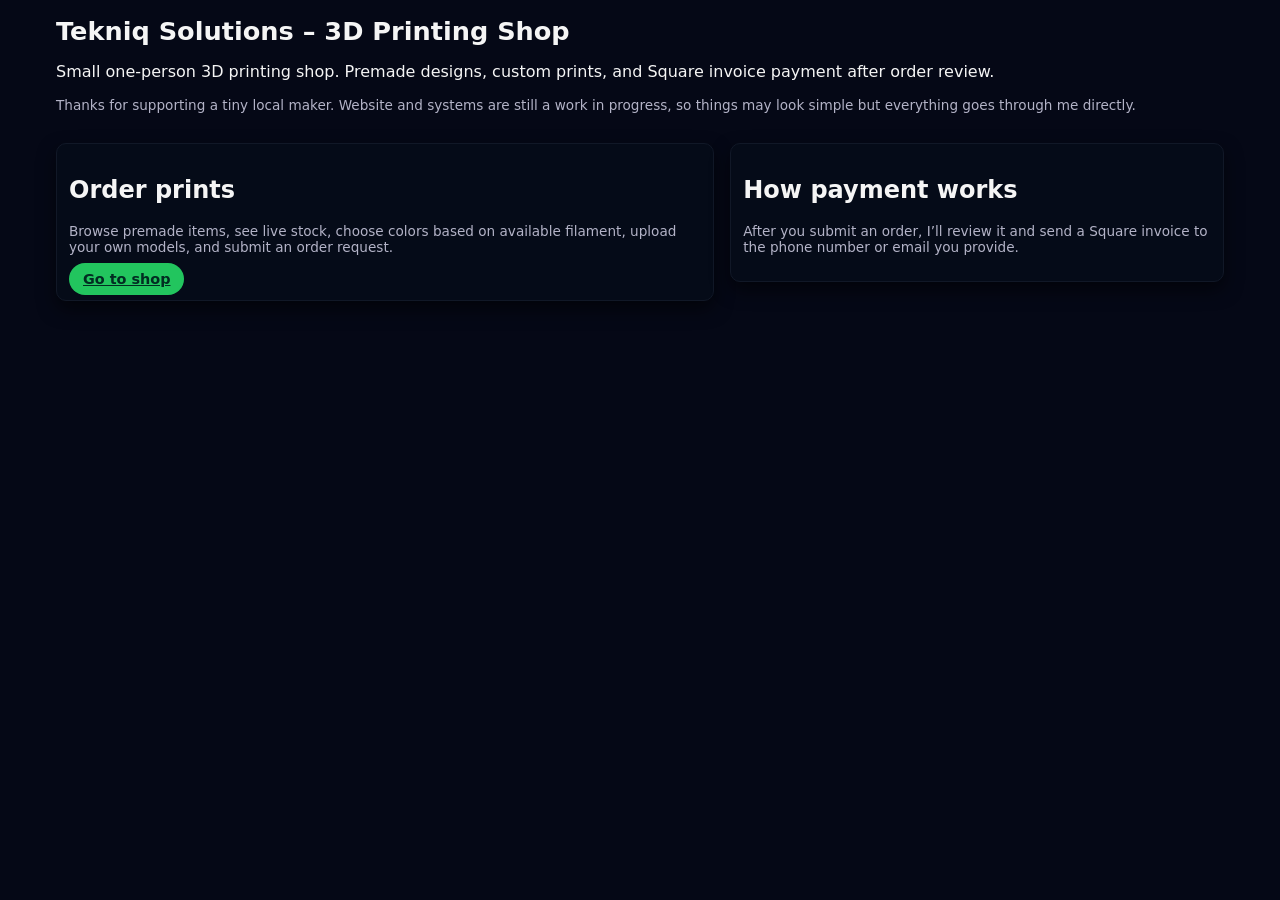
==== commit 61b8fb28: "Revise content and payment information in index.html Updated the description of services and payment" ====
--- a/index.html
+++ b/index.html
@@ -4,10 +4,9 @@
     <meta charset="UTF-8" />
     <title>Tekniq Solutions – 3D Prints</title>
     <meta name="viewport" content="width=device-width, initial-scale=1" />
-    <!-- use the prints stylesheet -->
     <link rel="stylesheet" href="prints/style.css" />
-    <script src="maintenance.js" defer></script>
   </head>
+
   <body>
     <div class="page">
       <header>
@@ -16,7 +15,7 @@
             <h1>Tekniq Solutions – 3D Printing Shop</h1>
             <p>
               Small one-person 3D printing shop. Premade designs, custom prints,
-              and simple order tracking.
+              and Square invoice payment after order review.
             </p>
             <p class="helper-text small-header">
               Thanks for supporting a tiny local maker. Website and systems are
@@ -32,8 +31,9 @@
           <section class="card">
             <h2>Order prints</h2>
             <p class="helper-text">
-              Browse premade items, see live stock, upload your own models, and
-              submit an order request.
+              Browse premade items, see live stock, choose colors based on
+              available filament, upload your own models, and submit an order
+              request.
             </p>
             <a href="prints/" class="btn btn-primary">Go to shop</a>
           </section>
@@ -41,12 +41,11 @@
 
         <aside class="right-column">
           <section class="card">
-            <h2>Track an order</h2>
+            <h2>How payment works</h2>
             <p class="helper-text">
-              Already placed an order? You can search by your order number or
-              contact info to check its status.
+              After you submit an order, I’ll review it and send a Square
+              invoice to the phone number or email you provide.
             </p>
-            <a href="tracking/" class="btn btn-ghost">Track my order</a>
           </section>
         </aside>
       </div>
--- a/prints/style.css
+++ b/prints/style.css
@@ -150,7 +150,6 @@
   color: #e5e7eb;
 }
 
-/* teal-ish stock label */
 .premade-stock-label {
   display: inline-block;
   margin-top: 4px;
@@ -185,6 +184,12 @@
   transform: translateY(-1px);
 }
 
+.btn-primary:disabled {
+  opacity: 0.7;
+  cursor: not-allowed;
+  transform: none;
+}
+
 .btn-ghost {
   background: transparent;
   color: #e5e7eb;
@@ -263,14 +268,13 @@
   resize: vertical;
 }
 
-/* ---- PREMADE LIST: 3-COLUMN GRID ---- */
+/* ---- PREMADE LIST ---- */
 
 #premade-list {
   display: grid;
   grid-template-columns: repeat(auto-fit, minmax(230px, 1fr));
   gap: 10px;
   margin-top: 8px;
-  /* IMPORTANT: no internal scrolling */
   max-height: none;
   overflow: visible;
 }
@@ -307,9 +311,15 @@
   margin-bottom: 6px;
 }
 
-/* put right side controls below on small card */
 .premade-card > div:last-child {
   margin-top: 6px;
+}
+
+.premade-top-row {
+  display: flex;
+  align-items: flex-start;
+  justify-content: space-between;
+  gap: 8px;
 }
 
 /* ---- CART ---- */
@@ -391,28 +401,218 @@
   margin-top: 2px;
 }
 
-/* ---- PAYMENT ---- */
-
-.payment-options {
+/* ---- TABS ---- */
+
+.shop-tabs {
+  display: flex;
+  gap: 8px;
+  flex-wrap: wrap;
+  margin: 0 0 14px 0;
+  padding: 6px;
+  border-radius: 999px;
+  background: #020617;
+  border: 1px solid #1f2937;
+  width: fit-content;
+  max-width: 100%;
+}
+
+.shop-tab {
+  border: 1px solid transparent;
+  border-radius: 999px;
+  padding: 8px 14px;
+  background: transparent;
+  color: #cbd5e1;
+  font-size: 0.9rem;
+  font-weight: 700;
+  cursor: pointer;
+}
+
+.shop-tab:hover {
+  background: #111827;
+}
+
+.shop-tab.active {
+  background: #22c55e;
+  color: #022c22;
+}
+
+.tab-panel {
+  display: none;
+}
+
+.tab-panel.active {
+  display: block;
+}
+
+/* ---- MODAL / PREVIEW ---- */
+
+.hidden {
+  display: none !important;
+}
+
+.btn-small {
+  padding: 4px 10px;
+  font-size: 0.75rem;
+}
+
+.preview-btn {
+  flex: 0 0 auto;
+}
+
+.modal-backdrop {
+  position: fixed;
+  inset: 0;
+  z-index: 50;
+  background: rgba(0, 0, 0, 0.72);
+  display: flex;
+  align-items: center;
+  justify-content: center;
+  padding: 16px;
+}
+
+.modal-card {
+  width: min(560px, 100%);
+  background: #050b18;
+  border: 1px solid #1f2937;
+  border-radius: 14px;
+  box-shadow: 0 18px 50px rgba(0, 0, 0, 0.7);
+  padding: 16px;
+}
+
+.preview-modal-card {
+  width: min(980px, 96vw);
+  max-height: 92vh;
+  overflow: hidden;
   display: flex;
   flex-direction: column;
-  gap: 4px;
-  margin-bottom: 6px;
-}
-
-.radio-row {
-  display: flex;
-  align-items: center;
-  gap: 6px;
-  font-size: 0.9rem;
-}
-
-.radio-row input[type="radio"] {
-  transform: scale(1.1);
-}
-
-.hidden {
-  display: none;
+}
+
+.modal-header {
+  display: flex;
+  align-items: center;
+  justify-content: space-between;
+  gap: 10px;
+}
+
+.modal-header h2 {
+  margin: 0;
+}
+
+.modal-x-btn {
+  border: none;
+  background: transparent;
+  color: #e5e7eb;
+  font-size: 2rem;
+  line-height: 1;
+  cursor: pointer;
+  padding: 4px 8px;
+}
+
+.modal-x-btn:hover {
+  color: #ffffff;
+}
+
+.preview-viewer {
+  position: relative;
+  margin-top: 12px;
+  border: 1px solid #1f2937;
+  border-radius: 14px;
+  background: #020617;
+  min-height: 360px;
+  display: flex;
+  align-items: center;
+  justify-content: center;
+  overflow: hidden;
+}
+
+.preview-media-wrap {
+  width: 100%;
+  height: min(62vh, 620px);
+  display: flex;
+  align-items: center;
+  justify-content: center;
+  background: #020617;
+}
+
+.preview-main-media {
+  max-width: 100%;
+  max-height: 100%;
+  object-fit: contain;
+  display: block;
+}
+
+.preview-drive-frame {
+  width: 100%;
+  height: 100%;
+  border: 0;
+  background: #020617;
+}
+
+.preview-nav-btn {
+  position: absolute;
+  top: 50%;
+  transform: translateY(-50%);
+  z-index: 3;
+  width: 46px;
+  height: 62px;
+  border: none;
+  background: rgba(2, 6, 23, 0.65);
+  color: #f8fafc;
+  font-size: 3rem;
+  line-height: 1;
+  cursor: pointer;
+  display: flex;
+  align-items: center;
+  justify-content: center;
+}
+
+.preview-nav-btn:hover {
+  background: rgba(34, 197, 94, 0.85);
+  color: #022c22;
+}
+
+.preview-nav-left {
+  left: 0;
+  border-radius: 0 12px 12px 0;
+}
+
+.preview-nav-right {
+  right: 0;
+  border-radius: 12px 0 0 12px;
+}
+
+.preview-thumbs {
+  display: flex;
+  gap: 8px;
+  overflow-x: auto;
+  padding: 10px 2px 2px;
+}
+
+.preview-thumb {
+  flex: 0 0 auto;
+  width: 86px;
+  height: 64px;
+  border: 2px solid #1f2937;
+  border-radius: 8px;
+  background: #020617;
+  color: #e5e7eb;
+  cursor: pointer;
+  overflow: hidden;
+  display: flex;
+  align-items: center;
+  justify-content: center;
+  font-weight: 700;
+}
+
+.preview-thumb.active {
+  border-color: #22c55e;
+}
+
+.preview-thumb img {
+  width: 100%;
+  height: 100%;
+  object-fit: cover;
+  display: block;
 }
 
 /* ---- RESPONSIVE ---- */
@@ -426,3 +626,32 @@
     position: static;
   }
 }
+
+@media (max-width: 600px) {
+  .shop-tabs {
+    width: 100%;
+    border-radius: 14px;
+  }
+
+  .shop-tab {
+    flex: 1 1 100%;
+  }
+
+  .premade-top-row {
+    align-items: center;
+  }
+
+  .preview-viewer {
+    min-height: 260px;
+  }
+
+  .preview-media-wrap {
+    height: min(55vh, 420px);
+  }
+
+  .preview-nav-btn {
+    width: 38px;
+    height: 52px;
+    font-size: 2.4rem;
+  }
+}
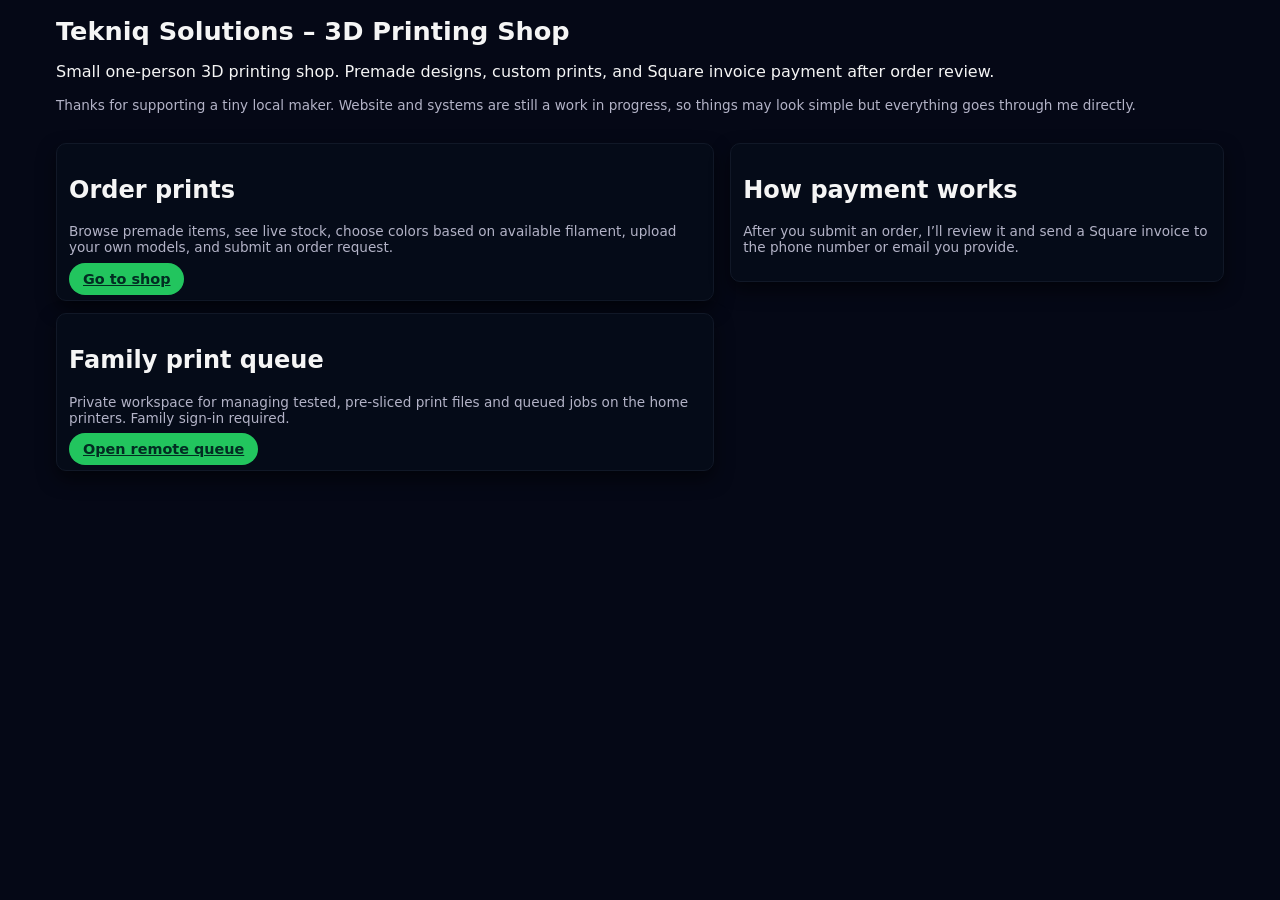
==== commit 62b2eefe: "Link family remote print queue from homepage" ====
--- a/index.html
+++ b/index.html
@@ -6,49 +6,20 @@
     <meta name="viewport" content="width=device-width, initial-scale=1" />
     <link rel="stylesheet" href="prints/style.css" />
   </head>
-
   <body>
     <div class="page">
-      <header>
-        <div class="header-top">
-          <div>
-            <h1>Tekniq Solutions – 3D Printing Shop</h1>
-            <p>
-              Small one-person 3D printing shop. Premade designs, custom prints,
-              and Square invoice payment after order review.
-            </p>
-            <p class="helper-text small-header">
-              Thanks for supporting a tiny local maker. Website and systems are
-              still a work in progress, so things may look simple but everything
-              goes through me directly.
-            </p>
-          </div>
-        </div>
-      </header>
-
+      <header><div class="header-top"><div>
+        <h1>Tekniq Solutions – 3D Printing Shop</h1>
+        <p>Small one-person 3D printing shop. Premade designs, custom prints, and Square invoice payment after order review.</p>
+        <p class="helper-text small-header">Thanks for supporting a tiny local maker. Website and systems are still a work in progress, so things may look simple but everything goes through me directly.</p>
+      </div></div></header>
       <div class="grid">
         <main class="left-column">
-          <section class="card">
-            <h2>Order prints</h2>
-            <p class="helper-text">
-              Browse premade items, see live stock, choose colors based on
-              available filament, upload your own models, and submit an order
-              request.
-            </p>
-            <a href="prints/" class="btn btn-primary">Go to shop</a>
-          </section>
+          <section class="card"><h2>Order prints</h2><p class="helper-text">Browse premade items, see live stock, choose colors based on available filament, upload your own models, and submit an order request.</p><a href="prints/" class="btn btn-primary">Go to shop</a></section>
+          <section class="card"><h2>Family print queue</h2><p class="helper-text">Private workspace for managing tested, pre-sliced print files and queued jobs on the home printers. Family sign-in required.</p><a href="queue/" class="btn btn-primary">Open remote queue</a></section>
         </main>
-
-        <aside class="right-column">
-          <section class="card">
-            <h2>How payment works</h2>
-            <p class="helper-text">
-              After you submit an order, I’ll review it and send a Square
-              invoice to the phone number or email you provide.
-            </p>
-          </section>
-        </aside>
+        <aside class="right-column"><section class="card"><h2>How payment works</h2><p class="helper-text">After you submit an order, I’ll review it and send a Square invoice to the phone number or email you provide.</p></section></aside>
       </div>
     </div>
   </body>
-</html>
+</html>
